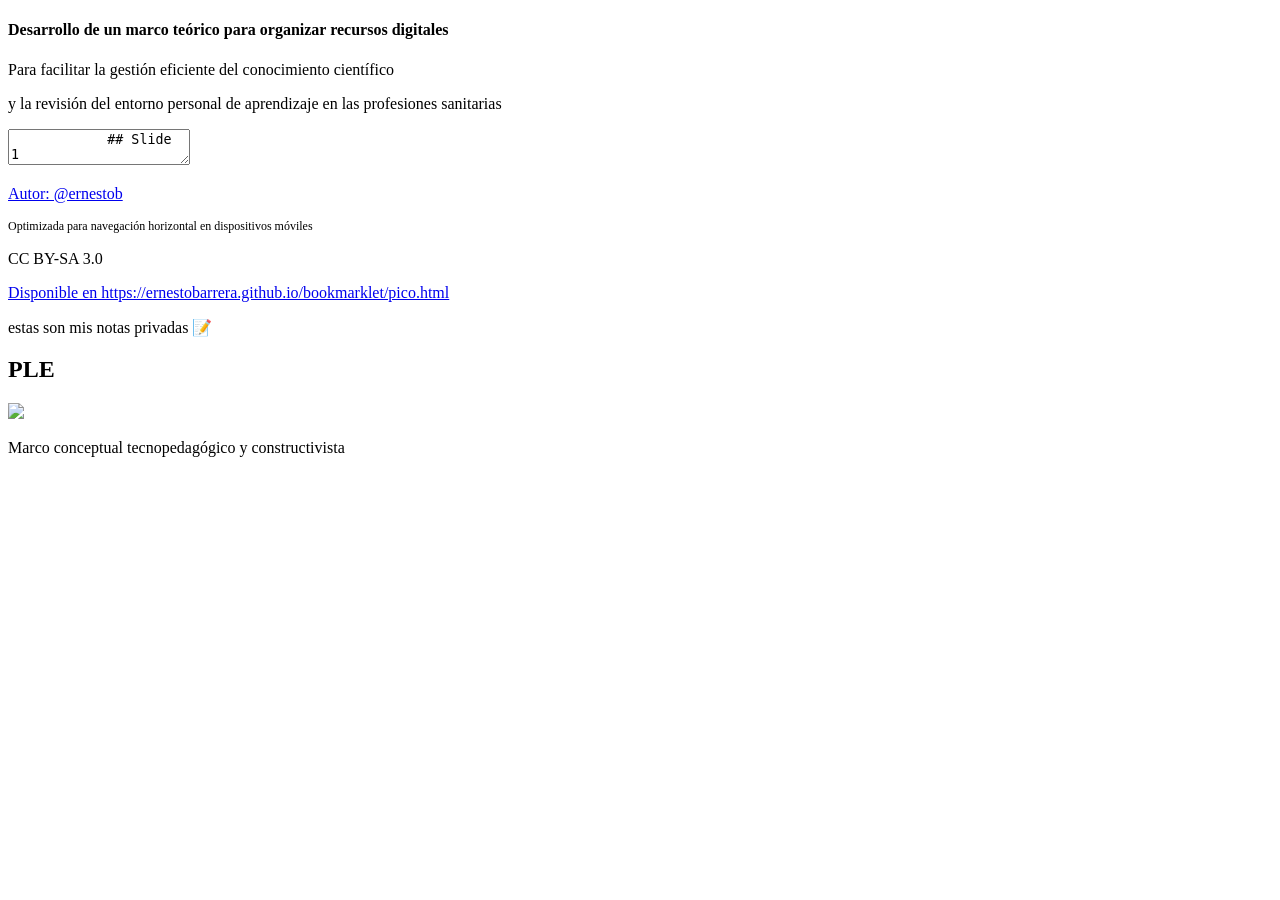
==== ple.html @ 4a859cf6 "archivos restantes" ====
<!-- falta revisar dataname para introducir barra horizontal. Ver archivo→ https://github.com/Martinomagnifico/reveal.js-tagteam/blob/main/demo.html para que se vea así https://martinomagnifico.github.io/reveal.js-tagteam/demo.html#/3  valorar confusión de estilos css -->
<!DOCTYPE html>
<html>
  <head>
    <meta charset="utf-8" />
    <meta
      name="viewport"
      content="width=device-width, initial-scale=1.0, maximum-scale=1.0, user-scalable=no"
    />
<!-- meta_propio_inicio -->
<meta name="description" content="Web con recursos para facilitar la búsqueda de información y gestión del conocimiento en Ciencias de la Salud">
<meta name="author" content="Ernesto Barrera">
<link rel="icon" href="./faviconwebgithub.webp">
<meta property="og:type" content="article">
<meta property="og:title" content="Herramientas para buscar información sanitaria | ​👨‍⚕️ EB">
<meta property="og:site_name" content="Recursos para la gestión de información  🔎🩺⚕">
<meta property="og:url" content="https://ernestobarrera.github.io/">
<!-- <meta property="og:image" content="https://ernestobarrera.github.io/assets/images/me.png" > -->
<meta property="article:published_time" content="2022-05-10">
<meta property="article:author" content="Ernesto Barrera">
<!-- fin -->
    <title> PLE | Digital </title>

    <link rel="stylesheet" href="reveal.js/dist/reset.css" />
    <link rel="stylesheet" href="reveal.js/dist/reveal.css" />
    <link rel="stylesheet" href="css/demo.css">
    <link rel="stylesheet" href="plugin/simplemenu/simplemenu.css">
    <link rel="stylesheet" href="reveal.js/dist/theme/blood.css" id="theme" />
    <link rel="stylesheet" href="../reveal-plugin/customcontrols/style.css">
    <link rel="stylesheet" href="../reveal-plugin/chalkboard/style.css">
    <link rel="stylesheet" href="../reveal-plugin/menu/menu.css">
    <link rel="stylesheet" href="https://maxcdn.bootstrapcdn.com/font-awesome/4.5.0/css/font-awesome.min.css">
    <script async defer src="https://buttons.github.io/buttons.js"></script>

    <!-- Theme used for syntax highlighted code -->
    <link
      rel="stylesheet"
      href="reveal.js/plugin/highlight/monokai.css"
      id="highlight-theme"
    />
     <!-- Custom Styles For Our Presentation -->
  <style>
 
    .left {
      text-align: left;
      
    }
    .pie {
      position:absolute !important;
      bottom:5;}
      .size0 {
      font-size: 20px;
    }
    .size1 {
      font-size: 16px;
    }
    .size2 {
      font-size: 14px;
    }
    .size3 {
      font-size: 12px;
    }
    .color{
      color:rgb(255, 191, 71);
    }
    .footer {
  position: absolute; 
  left: 35%;
  bottom: 1em;
}
.highlighted {
    background-color: rgba(252, 212, 212, 0.5);
}

  </style>
  <!--- Global site tag (gtag.js) - Google Analytics -->
<script async src="https://www.googletagmanager.com/gtag/js?id=G-YFKR6RB1ZC"></script>
<script>
  window.dataLayer = window.dataLayer || [];
  function gtag(){dataLayer.push(arguments);}
  gtag('js', new Date());

  gtag('config', 'G-YFKR6RB1ZC');
</script>
  </head>
  <body>
    <div class="reveal">
      
      <!-- <a class="github-corner bottom" href="https://github.com/ernestobarrera" target="blank" title="Estoy en GitHub">
      <svg xmlns="http://www.w3.org/2000/svg" viewBox="0 0 55 55">
          <path fill="red" d="M27.5 11.2a16.3 16.3 0 0 0-5.1 31.7c.8.2 1.1-.3 1.1-.7v-2.8c-4.5 1-5.5-2.2-5.5-2.2-.7-1.9-1.8-2.4-1.8-2.4-1.5-1 .1-1 .1-1 1.6.1 2.5 1.7 2.5 1.7 1.5 2.5 3.8 1.8 4.7 1.4.2-1 .6-1.8 1-2.2-3.5-.4-7.3-1.8-7.3-8 0-1.8.6-3.3 1.6-4.4-.1-.5-.7-2.1.2-4.4 0 0 1.4-.4 4.5 1.7a15.6 15.6 0 0 1 8.1 0c3.1-2 4.5-1.7 4.5-1.7.9 2.3.3 4 .2 4.4 1 1 1.6 2.6 1.6 4.3 0 6.3-3.8 7.7-7.4 8 .6.6 1.1 1.6 1.1 3v4.6c0 .4.3.9 1.1.7a16.3 16.3 0 0 0-5.2-31.7"></path>
      </svg></a> -->
    
   
   
      <!--esto parece sería del menú 
    <div class="menubar">
      <ul class="menu"></ul>
  </div> -->
      <div class="slides">

          <!-- presentación con landing y contexto -->
      <section>
        <section>
          <h4>Desarrollo de un marco teórico para organizar recursos digitales</h4>
          <p class="fade-in-then-out">Para facilitar la gestión eficiente del conocimiento científico </p>
          <!-- <p class="fragment fade-out">Fade out</p> -->
          <p class="fragment fade-up" color="highlight red">y la revisión del entorno personal de aprendizaje en las profesiones sanitarias</p>
                   <!-- <p class="fragment fade-in-then-out">Ernesto Barrera</p> -->
         <!--  <p class="fragment fade-up">Slide up while fading in</p> -->
        </section>         
        <section data-markdown>
          <textarea data-template>
            ## Slide 1
            A paragraph with some text and a [link](http://hakim.se).
            ---
            ## Slide 2
            ---
            ## Slide 3
          </textarea>
        </section>                       
        <section>       
          <p> <a href="https://twitter.com/ernestob">Autor: @ernestob  </a></p>
          <p class="size3"> Optimizada para navegación horizontal en dispositivos móviles</p>
          <p >CC BY-SA 3.0   </p>
          <p> <a href="https://ernestobarrera.github.io/bookmarklet/pico.html">Disponible en https://ernestobarrera.github.io/bookmarklet/pico.html  </a></p>
        </section>
      </section>
      <section>
       <section  data-background-image="https://ernestobarrera.github.io/assets/images/landing.png">

        <aside class="notes">
          estas son mis notas privadas 📝
        </aside>
       </section>
               <section  data-background-iframe="https://docs.google.com/spreadsheets/d/e/2PACX-1vQAiaXCj9Y7purHIZE8ggeRoq8nAtzU5wg21Vrn2tfA1EtaCInkP4lY-2eKAbYLt1pNTnxTx_AjmOPC/pubchart?oid=861503756&amp;format=interactive" width="100%" height="100%"  eamless frameborder="0" scrolling="no"  data-background-interactive> 
            <!-- <iframe width="1847" height="850" frameborder="0" scrolling="no" src="https://onedrive.live.com/embed?resid=42C1E8FB5F981E15%2115021&authkey=%21ALla4forTZvwkDo&em=2&AllowTyping=True&ActiveCell=' '!F2&Item=' '!A1:S34&wdHideGridlines=True&wdHideHeaders=True&wdInConfigurator=True&waccluster=PIE1"></iframe> -->
        </section>
      </section>
      <section>
        <h2>PLE</h2>
      <img class="r-stretch" src="https://ernestobarrera.github.io/assets/images/landing.png">
      <p>Marco conceptual tecnopedagógico y constructivista</p>
      </section>
      <!-- busqueda -->
     <!--  <iframe width="1307" height="845" seamless frameborder="0" scrolling="no" src="https://docs.google.com/spreadsheets/d/e/2PACX-1vQAiaXCj9Y7purHIZE8ggeRoq8nAtzU5wg21Vrn2tfA1EtaCInkP4lY-2eKAbYLt1pNTnxTx_AjmOPC/pubchart?oid=861503756&amp;format=interactive"></iframe> -->
        <!-- pirámide de buscadores -->

        <section data-background-size="800px" data-background-iframe="https://onedrive.live.com/embed?resid=42C1E8FB5F981E15%2115021&authkey=%21ALla4forTZvwkDo&em=2&AllowTyping=True&ActiveCell=' '!F2&Item=' '!A1:S34&wdHideGridlines=True&wdHideHeaders=True&wdInConfigurator=True&waccluster=PIE1" width="80%" height="80%"  data-background-interactive> 
          <!-- <iframe width="1847" height="850" frameborder="0" scrolling="no" src="https://onedrive.live.com/embed?resid=42C1E8FB5F981E15%2115021&authkey=%21ALla4forTZvwkDo&em=2&AllowTyping=True&ActiveCell=' '!F2&Item=' '!A1:S34&wdHideGridlines=True&wdHideHeaders=True&wdInConfigurator=True&waccluster=PIE1"></iframe> -->
           </section>
        <!-- bookmarklet buscadores -->
     
           <section data-background-opacity="1" data-background-iframe="https://ernestobarrera.github.io/bookmarklet/buscadores.html" data-background-interactive></section>
        
           <!-- Wikipedia -->
          <section data-background-size="800px" data-background-iframe="https://docs.google.com/spreadsheets/d/e/2PACX-1vSDEsc8i3Lso5LLA0ok8Yda8XLEk94TgSxGvw0BJBaeNDm0aD503c-yvbqmrq875ULAbWxeKokEUOYi/pubhtml?widget=true&amp;headers=false" frameborder="0" width="100%" height="100%" allowfullscreen="true" mozallowfullscreen="true" webkitallowfullscreen="true"> 
            <!-- <iframe width="1847" height="850" frameborder="0" scrolling="no" src="https://onedrive.live.com/embed?resid=42C1E8FB5F981E15%2115021&authkey=%21ALla4forTZvwkDo&em=2&AllowTyping=True&ActiveCell=' '!F2&Item=' '!A1:S34&wdHideGridlines=True&wdHideHeaders=True&wdInConfigurator=True&waccluster=PIE1"></iframe> -->
             </section>
      
    </div>
    <!-- cierre del div menú
       </div> -->

    <script src="reveal.js/dist/reveal.js"></script>
    <script src="reveal.js/plugin/notes/notes.js"></script>
    <script src="reveal.js/plugin/markdown/markdown.js"></script>
     <script src="reveal.js/plugin/highlight/highlight.js"></script>
    <script src="reveal.js/plugin/zoom/zoom.js"></script>
    <script src="reveal.js/plugin/search/search.js"></script>
    <script src="reveal.js/js/reveal.js"></script>
    <script src="../reveal-plugin/chalkboard/plugin.js"></script>
    <script src="../reveal-plugin/customcontrols/plugin.js"></script>
    <script src="../reveal-plugin/menu/plugin.js"></script>
    <script> 
    // More info about initialization & config:
      // - https://revealjs.com/initialization/
      // - https://revealjs.com/config/
       /* https://github.com/asciidoctor/asciidoctor-reveal.js/blob/master/templates/document.html.slim */
      Reveal.initialize({
        
        /* menu: {
   // Specifies which side of the presentation the menu will
    // be shown. Use 'left' or 'right'.
    side: 'left',

    // Specifies the width of the menu.
    // Can be one of the following:
    // 'normal', 'wide', 'third', 'half', 'full', or
    // any valid css length value
    width: 'normal',

    // Add slide numbers to the titles in the slide list.
    // Use 'true' or format string (same as reveal.js slide numbers)
    numbers: false,

    // Specifies which slide elements will be used for generating
    // the slide titles in the menu. The default selects the first
    // heading element found in the slide, but you can specify any
    // valid css selector and the text from the first matching
    // element will be used.
    // Note: that a section data-menu-title attribute or an element
    // with a menu-title class will take precedence over this option
    titleSelector: 'h1, h2, h3, h4, h5, h6',

    // If slides do not have a matching title, attempt to use the
    // start of the text content as the title instead
    useTextContentForMissingTitles: false,

    // Hide slides from the menu that do not have a title.
    // Set to 'true' to only list slides with titles.
    hideMissingTitles: false,

    // Adds markers to the slide titles to indicate the
    // progress through the presentation. Set to 'false'
    // to hide the markers.
    markers: true,

    // Specify custom panels to be included in the menu, by
    // providing an array of objects with 'title', 'icon'
    // properties, and either a 'src' or 'content' property.
    custom: false,

    // Specifies the themes that will be available in the themes
    // menu panel. Set to 'true' to show the themes menu panel
    // with the default themes list. Alternatively, provide an
    // array to specify the themes to make available in the
    // themes menu panel, for example...
    //
    // [
    //     { name: 'Black', theme: 'dist/theme/black.css' },
    //     { name: 'White', theme: 'dist/theme/white.css' },
    //     { name: 'League', theme: 'dist/theme/league.css' },
    //     {
    //       name: 'Dark',
    //       theme: 'lib/reveal.js/dist/theme/black.css',
    //       highlightTheme: 'lib/reveal.js/plugin/highlight/monokai.css'
    //     },
    //     {
    //       name: 'Code: Zenburn',
    //       highlightTheme: 'lib/reveal.js/plugin/highlight/zenburn.css'
    //     }
    // ]
    //
    // Note: specifying highlightTheme without a theme will
    // change the code highlight theme while leaving the
    // presentation theme unchanged.
    themes: false,

    // Specifies the path to the default theme files. If your
    // presentation uses a different path to the standard reveal
    // layout then you need to provide this option, but only
    // when 'themes' is set to 'true'. If you provide your own
    // list of themes or 'themes' is set to 'false' the
    // 'themesPath' option is ignored.
    themesPath: 'dist/theme/',

    // Specifies if the transitions menu panel will be shown.
    // Set to 'true' to show the transitions menu panel with
    // the default transitions list. Alternatively, provide an
    // array to specify the transitions to make available in
    // the transitions panel, for example...
    // ['None', 'Fade', 'Slide']
    transitions: false,

    // Adds a menu button to the slides to open the menu panel.
    // Set to 'false' to hide the button.
    openButton: true,

    // If 'true' allows the slide number in the presentation to
    // open the menu panel. The reveal.js slideNumber option must
    // be displayed for this to take effect
    openSlideNumber: false,

    // If true allows the user to open and navigate the menu using
    // the keyboard. Standard keyboard interaction with reveal
    // will be disabled while the menu is open.
    keyboard: true,

    // Normally the menu will close on user actions such as
    // selecting a menu item, or clicking the presentation area.
    // If 'true', the sticky option will leave the menu open
    // until it is explicitly closed, that is, using the close
    // button or pressing the ESC or m key (when the keyboard
    // interaction option is enabled).
    sticky: false,

    // If 'true' standard menu items will be automatically opened
    // when navigating using the keyboard. Note: this only takes
    // effect when both the 'keyboard' and 'sticky' options are enabled.
    autoOpen: true,

    // If 'true' the menu will not be created until it is explicitly
    // requested by calling RevealMenu.init(). Note this will delay
    // the creation of all menu panels, including custom panels, and
    // the menu button.
    delayInit: false,

    // If 'true' the menu will be shown when the menu is initialised.
    openOnInit: false,

    // By default the menu will load it's own font-awesome library
    // icons. If your presentation needs to load a different
    // font-awesome library the 'loadIcons' option can be set to false
    // and the menu will not attempt to load the font-awesome library.
    loadIcons: true}, */
        width: "99%",
        height: "99%",
        center:true,
     /* esto daría tiempo en notas orador pero hay algún error  
      defaultTiming: #{attr 'revealjs_defaulttiming', 600}, */
        // Specify the total time in seconds that is available to
        // present.  If this is set to a nonzero value, the pacing
        // timer will work out the time available for each slide,
        // instead of using the defaultTiming value
     
        backgroundTransition: 'concave',
        // Transition style for full page slide backgrounds: none/fade/slide/convex/concave/zoom
        
        // Global override for preloading lazy-loaded iframes
        // - null:   Iframes with data-src AND data-preload will be loaded when within
        //           the viewDistance, iframes with only data-src will be loaded when visible
        // - true:   All iframes with data-src will be loaded when within the viewDistance
        // - false:  All iframes with data-src will be loaded only when visible
        preloadIframes: true,
        hash: true,
       // Learn about plugins: https://revealjs.com/plugins/
        plugins: [ RevealMarkdown, RevealHighlight, RevealNotes,  RevealZoom, RevealSearch, RevealChalkboard],
        slideNumber: true
        
        	   
      });
    </script>
  </body>
</html>
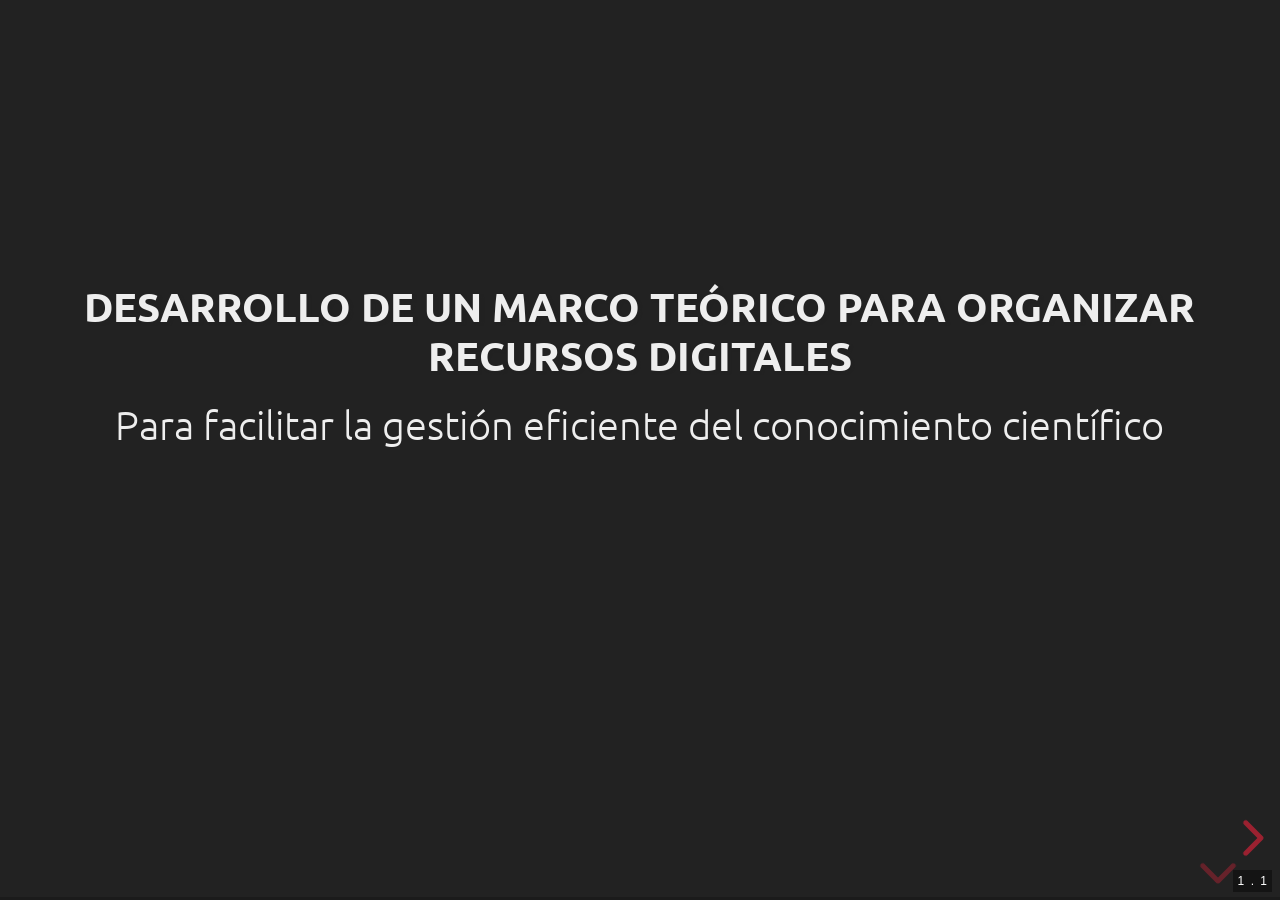
==== commit 7cb90bf6: "corrección errores" ====
--- a/ple.html
+++ b/ple.html
@@ -21,14 +21,14 @@
 <!-- fin -->
     <title> PLE | Digital </title>
 
-    <link rel="stylesheet" href="reveal.js/dist/reset.css" />
-    <link rel="stylesheet" href="reveal.js/dist/reveal.css" />
+    <link rel="stylesheet" href="dist/reset.css" />
+    <link rel="stylesheet" href="dist/reveal.css" />
     <link rel="stylesheet" href="css/demo.css">
     <link rel="stylesheet" href="plugin/simplemenu/simplemenu.css">
-    <link rel="stylesheet" href="reveal.js/dist/theme/blood.css" id="theme" />
-    <link rel="stylesheet" href="../reveal-plugin/customcontrols/style.css">
-    <link rel="stylesheet" href="../reveal-plugin/chalkboard/style.css">
-    <link rel="stylesheet" href="../reveal-plugin/menu/menu.css">
+    <link rel="stylesheet" href="dist/theme/blood.css" id="theme" />
+    <link rel="stylesheet" href="plugin/customcontrols/style.css">
+    <link rel="stylesheet" href="plugin/chalkboard/style.css">
+    <link rel="stylesheet" href="plugin/menu/menu.css">
     <link rel="stylesheet" href="https://maxcdn.bootstrapcdn.com/font-awesome/4.5.0/css/font-awesome.min.css">
     <script async defer src="https://buttons.github.io/buttons.js"></script>
 
@@ -162,16 +162,16 @@
     <!-- cierre del div menú
        </div> -->
 
-    <script src="reveal.js/dist/reveal.js"></script>
-    <script src="reveal.js/plugin/notes/notes.js"></script>
-    <script src="reveal.js/plugin/markdown/markdown.js"></script>
-     <script src="reveal.js/plugin/highlight/highlight.js"></script>
-    <script src="reveal.js/plugin/zoom/zoom.js"></script>
-    <script src="reveal.js/plugin/search/search.js"></script>
-    <script src="reveal.js/js/reveal.js"></script>
-    <script src="../reveal-plugin/chalkboard/plugin.js"></script>
-    <script src="../reveal-plugin/customcontrols/plugin.js"></script>
-    <script src="../reveal-plugin/menu/plugin.js"></script>
+    <script src="dist/reveal.js"></script>
+    <script src="plugin/notes/notes.js"></script>
+    <script src="plugin/markdown/markdown.js"></script>
+     <script src="plugin/highlight/highlight.js"></script>
+    <script src="plugin/zoom/zoom.js"></script>
+    <script src="plugin/search/search.js"></script>
+    <script src="js/reveal.js"></script>
+    <script src="plugin/chalkboard/plugin.js"></script>
+    <script src="plugin/customcontrols/plugin.js"></script>
+    <script src="plugin/menu/plugin.js"></script>
     <script> 
     // More info about initialization & config:
       // - https://revealjs.com/initialization/
--- a/dist/reveal.css
+++ b/dist/reveal.css
@@ -0,0 +1,8 @@
+/*!
+* reveal.js 4.3.1
+* https://revealjs.com
+* MIT licensed
+*
+* Copyright (C) 2011-2022 Hakim El Hattab, https://hakim.se
+*/
+.reveal .r-stretch,.reveal .stretch{max-width:none;max-height:none}.reveal pre.r-stretch code,.reveal pre.stretch code{height:100%;max-height:100%;box-sizing:border-box}.reveal .r-fit-text{display:inline-block;white-space:nowrap}.reveal .r-stack{display:grid}.reveal .r-stack>*{grid-area:1/1;margin:auto}.reveal .r-hstack,.reveal .r-vstack{display:flex}.reveal .r-hstack img,.reveal .r-hstack video,.reveal .r-vstack img,.reveal .r-vstack video{min-width:0;min-height:0;-o-object-fit:contain;object-fit:contain}.reveal .r-vstack{flex-direction:column;align-items:center;justify-content:center}.reveal .r-hstack{flex-direction:row;align-items:center;justify-content:center}.reveal .items-stretch{align-items:stretch}.reveal .items-start{align-items:flex-start}.reveal .items-center{align-items:center}.reveal .items-end{align-items:flex-end}.reveal .justify-between{justify-content:space-between}.reveal .justify-around{justify-content:space-around}.reveal .justify-start{justify-content:flex-start}.reveal .justify-center{justify-content:center}.reveal .justify-end{justify-content:flex-end}html.reveal-full-page{width:100%;height:100%;height:100vh;height:calc(var(--vh,1vh) * 100);overflow:hidden}.reveal-viewport{height:100%;overflow:hidden;position:relative;line-height:1;margin:0;background-color:#fff;color:#000}.reveal-viewport:-webkit-full-screen{top:0!important;left:0!important;width:100%!important;height:100%!important;transform:none!important}.reveal-viewport:-ms-fullscreen{top:0!important;left:0!important;width:100%!important;height:100%!important;transform:none!important}.reveal-viewport:fullscreen{top:0!important;left:0!important;width:100%!important;height:100%!important;transform:none!important}.reveal .slides section .fragment{opacity:0;visibility:hidden;transition:all .2s ease;will-change:opacity}.reveal .slides section .fragment.visible{opacity:1;visibility:inherit}.reveal .slides section .fragment.disabled{transition:none}.reveal .slides section .fragment.grow{opacity:1;visibility:inherit}.reveal .slides section .fragment.grow.visible{transform:scale(1.3)}.reveal .slides section .fragment.shrink{opacity:1;visibility:inherit}.reveal .slides section .fragment.shrink.visible{transform:scale(.7)}.reveal .slides section .fragment.zoom-in{transform:scale(.1)}.reveal .slides section .fragment.zoom-in.visible{transform:none}.reveal .slides section .fragment.fade-out{opacity:1;visibility:inherit}.reveal .slides section .fragment.fade-out.visible{opacity:0;visibility:hidden}.reveal .slides section .fragment.semi-fade-out{opacity:1;visibility:inherit}.reveal .slides section .fragment.semi-fade-out.visible{opacity:.5;visibility:inherit}.reveal .slides section .fragment.strike{opacity:1;visibility:inherit}.reveal .slides section .fragment.strike.visible{text-decoration:line-through}.reveal .slides section .fragment.fade-up{transform:translate(0,40px)}.reveal .slides section .fragment.fade-up.visible{transform:translate(0,0)}.reveal .slides section .fragment.fade-down{transform:translate(0,-40px)}.reveal .slides section .fragment.fade-down.visible{transform:translate(0,0)}.reveal .slides section .fragment.fade-right{transform:translate(-40px,0)}.reveal .slides section .fragment.fade-right.visible{transform:translate(0,0)}.reveal .slides section .fragment.fade-left{transform:translate(40px,0)}.reveal .slides section .fragment.fade-left.visible{transform:translate(0,0)}.reveal .slides section .fragment.current-visible,.reveal .slides section .fragment.fade-in-then-out{opacity:0;visibility:hidden}.reveal .slides section .fragment.current-visible.current-fragment,.reveal .slides section .fragment.fade-in-then-out.current-fragment{opacity:1;visibility:inherit}.reveal .slides section .fragment.fade-in-then-semi-out{opacity:0;visibility:hidden}.reveal .slides section .fragment.fade-in-then-semi-out.visible{opacity:.5;visibility:inherit}.reveal .slides section .fragment.fade-in-then-semi-out.current-fragment{opacity:1;visibility:inherit}.reveal .slides section .fragment.highlight-blue,.reveal .slides section .fragment.highlight-current-blue,.reveal .slides section .fragment.highlight-current-green,.reveal .slides section .fragment.highlight-current-red,.reveal .slides section .fragment.highlight-green,.reveal .slides section .fragment.highlight-red{opacity:1;visibility:inherit}.reveal .slides section .fragment.highlight-red.visible{color:#ff2c2d}.reveal .slides section .fragment.highlight-green.visible{color:#17ff2e}.reveal .slides section .fragment.highlight-blue.visible{color:#1b91ff}.reveal .slides section .fragment.highlight-current-red.current-fragment{color:#ff2c2d}.reveal .slides section .fragment.highlight-current-green.current-fragment{color:#17ff2e}.reveal .slides section .fragment.highlight-current-blue.current-fragment{color:#1b91ff}.reveal:after{content:"";font-style:italic}.reveal iframe{z-index:1}.reveal a{position:relative}@keyframes bounce-right{0%,10%,25%,40%,50%{transform:translateX(0)}20%{transform:translateX(10px)}30%{transform:translateX(-5px)}}@keyframes bounce-left{0%,10%,25%,40%,50%{transform:translateX(0)}20%{transform:translateX(-10px)}30%{transform:translateX(5px)}}@keyframes bounce-down{0%,10%,25%,40%,50%{transform:translateY(0)}20%{transform:translateY(10px)}30%{transform:translateY(-5px)}}.reveal .controls{display:none;position:absolute;top:auto;bottom:12px;right:12px;left:auto;z-index:11;color:#000;pointer-events:none;font-size:10px}.reveal .controls button{position:absolute;padding:0;background-color:transparent;border:0;outline:0;cursor:pointer;color:currentColor;transform:scale(.9999);transition:color .2s ease,opacity .2s ease,transform .2s ease;z-index:2;pointer-events:auto;font-size:inherit;visibility:hidden;opacity:0;-webkit-appearance:none;-webkit-tap-highlight-color:transparent}.reveal .controls .controls-arrow:after,.reveal .controls .controls-arrow:before{content:"";position:absolute;top:0;left:0;width:2.6em;height:.5em;border-radius:.25em;background-color:currentColor;transition:all .15s ease,background-color .8s ease;transform-origin:.2em 50%;will-change:transform}.reveal .controls .controls-arrow{position:relative;width:3.6em;height:3.6em}.reveal .controls .controls-arrow:before{transform:translateX(.5em) translateY(1.55em) rotate(45deg)}.reveal .controls .controls-arrow:after{transform:translateX(.5em) translateY(1.55em) rotate(-45deg)}.reveal .controls .controls-arrow:hover:before{transform:translateX(.5em) translateY(1.55em) rotate(40deg)}.reveal .controls .controls-arrow:hover:after{transform:translateX(.5em) translateY(1.55em) rotate(-40deg)}.reveal .controls .controls-arrow:active:before{transform:translateX(.5em) translateY(1.55em) rotate(36deg)}.reveal .controls .controls-arrow:active:after{transform:translateX(.5em) translateY(1.55em) rotate(-36deg)}.reveal .controls .navigate-left{right:6.4em;bottom:3.2em;transform:translateX(-10px)}.reveal .controls .navigate-left.highlight{animation:bounce-left 2s 50 both ease-out}.reveal .controls .navigate-right{right:0;bottom:3.2em;transform:translateX(10px)}.reveal .controls .navigate-right .controls-arrow{transform:rotate(180deg)}.reveal .controls .navigate-right.highlight{animation:bounce-right 2s 50 both ease-out}.reveal .controls .navigate-up{right:3.2em;bottom:6.4em;transform:translateY(-10px)}.reveal .controls .navigate-up .controls-arrow{transform:rotate(90deg)}.reveal .controls .navigate-down{right:3.2em;bottom:-1.4em;padding-bottom:1.4em;transform:translateY(10px)}.reveal .controls .navigate-down .controls-arrow{transform:rotate(-90deg)}.reveal .controls .navigate-down.highlight{animation:bounce-down 2s 50 both ease-out}.reveal .controls[data-controls-back-arrows=faded] .navigate-up.enabled{opacity:.3}.reveal .controls[data-controls-back-arrows=faded] .navigate-up.enabled:hover{opacity:1}.reveal .controls[data-controls-back-arrows=hidden] .navigate-up.enabled{opacity:0;visibility:hidden}.reveal .controls .enabled{visibility:visible;opacity:.9;cursor:pointer;transform:none}.reveal .controls .enabled.fragmented{opacity:.5}.reveal .controls .enabled.fragmented:hover,.reveal .controls .enabled:hover{opacity:1}.reveal:not(.rtl) .controls[data-controls-back-arrows=faded] .navigate-left.enabled{opacity:.3}.reveal:not(.rtl) .controls[data-controls-back-arrows=faded] .navigate-left.enabled:hover{opacity:1}.reveal:not(.rtl) .controls[data-controls-back-arrows=hidden] .navigate-left.enabled{opacity:0;visibility:hidden}.reveal.rtl .controls[data-controls-back-arrows=faded] .navigate-right.enabled{opacity:.3}.reveal.rtl .controls[data-controls-back-arrows=faded] .navigate-right.enabled:hover{opacity:1}.reveal.rtl .controls[data-controls-back-arrows=hidden] .navigate-right.enabled{opacity:0;visibility:hidden}.reveal[data-navigation-mode=linear].has-horizontal-slides .navigate-down,.reveal[data-navigation-mode=linear].has-horizontal-slides .navigate-up{display:none}.reveal:not(.has-vertical-slides) .controls .navigate-left,.reveal[data-navigation-mode=linear].has-horizontal-slides .navigate-left{bottom:1.4em;right:5.5em}.reveal:not(.has-vertical-slides) .controls .navigate-right,.reveal[data-navigation-mode=linear].has-horizontal-slides .navigate-right{bottom:1.4em;right:.5em}.reveal:not(.has-horizontal-slides) .controls .navigate-up{right:1.4em;bottom:5em}.reveal:not(.has-horizontal-slides) .controls .navigate-down{right:1.4em;bottom:.5em}.reveal.has-dark-background .controls{color:#fff}.reveal.has-light-background .controls{color:#000}.reveal.no-hover .controls .controls-arrow:active:before,.reveal.no-hover .controls .controls-arrow:hover:before{transform:translateX(.5em) translateY(1.55em) rotate(45deg)}.reveal.no-hover .controls .controls-arrow:active:after,.reveal.no-hover .controls .controls-arrow:hover:after{transform:translateX(.5em) translateY(1.55em) rotate(-45deg)}@media screen and (min-width:500px){.reveal .controls[data-controls-layout=edges]{top:0;right:0;bottom:0;left:0}.reveal .controls[data-controls-layout=edges] .navigate-down,.reveal .controls[data-controls-layout=edges] .navigate-left,.reveal .controls[data-controls-layout=edges] .navigate-right,.reveal .controls[data-controls-layout=edges] .navigate-up{bottom:auto;right:auto}.reveal .controls[data-controls-layout=edges] .navigate-left{top:50%;left:.8em;margin-top:-1.8em}.reveal .controls[data-controls-layout=edges] .navigate-right{top:50%;right:.8em;margin-top:-1.8em}.reveal .controls[data-controls-layout=edges] .navigate-up{top:.8em;left:50%;margin-left:-1.8em}.reveal .controls[data-controls-layout=edges] .navigate-down{bottom:-.3em;left:50%;margin-left:-1.8em}}.reveal .progress{position:absolute;display:none;height:3px;width:100%;bottom:0;left:0;z-index:10;background-color:rgba(0,0,0,.2);color:#fff}.reveal .progress:after{content:"";display:block;position:absolute;height:10px;width:100%;top:-10px}.reveal .progress span{display:block;height:100%;width:100%;background-color:currentColor;transition:transform .8s cubic-bezier(.26,.86,.44,.985);transform-origin:0 0;transform:scaleX(0)}.reveal .slide-number{position:absolute;display:block;right:8px;bottom:8px;z-index:31;font-family:Helvetica,sans-serif;font-size:12px;line-height:1;color:#fff;background-color:rgba(0,0,0,.4);padding:5px}.reveal .slide-number a{color:currentColor}.reveal .slide-number-delimiter{margin:0 3px}.reveal{position:relative;width:100%;height:100%;overflow:hidden;touch-action:pinch-zoom}.reveal.embedded{touch-action:pan-y}.reveal .slides{position:absolute;width:100%;height:100%;top:0;right:0;bottom:0;left:0;margin:auto;pointer-events:none;overflow:visible;z-index:1;text-align:center;perspective:600px;perspective-origin:50% 40%}.reveal .slides>section{perspective:600px}.reveal .slides>section,.reveal .slides>section>section{display:none;position:absolute;width:100%;pointer-events:auto;z-index:10;transform-style:flat;transition:transform-origin .8s cubic-bezier(.26,.86,.44,.985),transform .8s cubic-bezier(.26,.86,.44,.985),visibility .8s cubic-bezier(.26,.86,.44,.985),opacity .8s cubic-bezier(.26,.86,.44,.985)}.reveal[data-transition-speed=fast] .slides section{transition-duration:.4s}.reveal[data-transition-speed=slow] .slides section{transition-duration:1.2s}.reveal .slides section[data-transition-speed=fast]{transition-duration:.4s}.reveal .slides section[data-transition-speed=slow]{transition-duration:1.2s}.reveal .slides>section.stack{padding-top:0;padding-bottom:0;pointer-events:none;height:100%}.reveal .slides>section.present,.reveal .slides>section>section.present{display:block;z-index:11;opacity:1}.reveal .slides>section:empty,.reveal .slides>section>section:empty,.reveal .slides>section>section[data-background-interactive],.reveal .slides>section[data-background-interactive]{pointer-events:none}.reveal.center,.reveal.center .slides,.reveal.center .slides section{min-height:0!important}.reveal .slides>section:not(.present),.reveal .slides>section>section:not(.present){pointer-events:none}.reveal.overview .slides>section,.reveal.overview .slides>section>section{pointer-events:auto}.reveal .slides>section.future,.reveal .slides>section.past,.reveal .slides>section>section.future,.reveal .slides>section>section.past{opacity:0}.reveal .slides>section[data-transition=slide].past,.reveal .slides>section[data-transition~=slide-out].past,.reveal.slide .slides>section:not([data-transition]).past{transform:translate(-150%,0)}.reveal .slides>section[data-transition=slide].future,.reveal .slides>section[data-transition~=slide-in].future,.reveal.slide .slides>section:not([data-transition]).future{transform:translate(150%,0)}.reveal .slides>section>section[data-transition=slide].past,.reveal .slides>section>section[data-transition~=slide-out].past,.reveal.slide .slides>section>section:not([data-transition]).past{transform:translate(0,-150%)}.reveal .slides>section>section[data-transition=slide].future,.reveal .slides>section>section[data-transition~=slide-in].future,.reveal.slide .slides>section>section:not([data-transition]).future{transform:translate(0,150%)}.reveal .slides>section[data-transition=linear].past,.reveal .slides>section[data-transition~=linear-out].past,.reveal.linear .slides>section:not([data-transition]).past{transform:translate(-150%,0)}.reveal .slides>section[data-transition=linear].future,.reveal .slides>section[data-transition~=linear-in].future,.reveal.linear .slides>section:not([data-transition]).future{transform:translate(150%,0)}.reveal .slides>section>section[data-transition=linear].past,.reveal .slides>section>section[data-transition~=linear-out].past,.reveal.linear .slides>section>section:not([data-transition]).past{transform:translate(0,-150%)}.reveal .slides>section>section[data-transition=linear].future,.reveal .slides>section>section[data-transition~=linear-in].future,.reveal.linear .slides>section>section:not([data-transition]).future{transform:translate(0,150%)}.reveal .slides section[data-transition=default].stack,.reveal.default .slides section.stack{transform-style:preserve-3d}.reveal .slides>section[data-transition=default].past,.reveal .slides>section[data-transition~=default-out].past,.reveal.default .slides>section:not([data-transition]).past{transform:translate3d(-100%,0,0) rotateY(-90deg) translate3d(-100%,0,0)}.reveal .slides>section[data-transition=default].future,.reveal .slides>section[data-transition~=default-in].future,.reveal.default .slides>section:not([data-transition]).future{transform:translate3d(100%,0,0) rotateY(90deg) translate3d(100%,0,0)}.reveal .slides>section>section[data-transition=default].past,.reveal .slides>section>section[data-transition~=default-out].past,.reveal.default .slides>section>section:not([data-transition]).past{transform:translate3d(0,-300px,0) rotateX(70deg) translate3d(0,-300px,0)}.reveal .slides>section>section[data-transition=default].future,.reveal .slides>section>section[data-transition~=default-in].future,.reveal.default .slides>section>section:not([data-transition]).future{transform:translate3d(0,300px,0) rotateX(-70deg) translate3d(0,300px,0)}.reveal .slides section[data-transition=convex].stack,.reveal.convex .slides section.stack{transform-style:preserve-3d}.reveal .slides>section[data-transition=convex].past,.reveal .slides>section[data-transition~=convex-out].past,.reveal.convex .slides>section:not([data-transition]).past{transform:translate3d(-100%,0,0) rotateY(-90deg) translate3d(-100%,0,0)}.reveal .slides>section[data-transition=convex].future,.reveal .slides>section[data-transition~=convex-in].future,.reveal.convex .slides>section:not([data-transition]).future{transform:translate3d(100%,0,0) rotateY(90deg) translate3d(100%,0,0)}.reveal .slides>section>section[data-transition=convex].past,.reveal .slides>section>section[data-transition~=convex-out].past,.reveal.convex .slides>section>section:not([data-transition]).past{transform:translate3d(0,-300px,0) rotateX(70deg) translate3d(0,-300px,0)}.reveal .slides>section>section[data-transition=convex].future,.reveal .slides>section>section[data-transition~=convex-in].future,.reveal.convex .slides>section>section:not([data-transition]).future{transform:translate3d(0,300px,0) rotateX(-70deg) translate3d(0,300px,0)}.reveal .slides section[data-transition=concave].stack,.reveal.concave .slides section.stack{transform-style:preserve-3d}.reveal .slides>section[data-transition=concave].past,.reveal .slides>section[data-transition~=concave-out].past,.reveal.concave .slides>section:not([data-transition]).past{transform:translate3d(-100%,0,0) rotateY(90deg) translate3d(-100%,0,0)}.reveal .slides>section[data-transition=concave].future,.reveal .slides>section[data-transition~=concave-in].future,.reveal.concave .slides>section:not([data-transition]).future{transform:translate3d(100%,0,0) rotateY(-90deg) translate3d(100%,0,0)}.reveal .slides>section>section[data-transition=concave].past,.reveal .slides>section>section[data-transition~=concave-out].past,.reveal.concave .slides>section>section:not([data-transition]).past{transform:translate3d(0,-80%,0) rotateX(-70deg) translate3d(0,-80%,0)}.reveal .slides>section>section[data-transition=concave].future,.reveal .slides>section>section[data-transition~=concave-in].future,.reveal.concave .slides>section>section:not([data-transition]).future{transform:translate3d(0,80%,0) rotateX(70deg) translate3d(0,80%,0)}.reveal .slides section[data-transition=zoom],.reveal.zoom .slides section:not([data-transition]){transition-timing-function:ease}.reveal .slides>section[data-transition=zoom].past,.reveal .slides>section[data-transition~=zoom-out].past,.reveal.zoom .slides>section:not([data-transition]).past{visibility:hidden;transform:scale(16)}.reveal .slides>section[data-transition=zoom].future,.reveal .slides>section[data-transition~=zoom-in].future,.reveal.zoom .slides>section:not([data-transition]).future{visibility:hidden;transform:scale(.2)}.reveal .slides>section>section[data-transition=zoom].past,.reveal .slides>section>section[data-transition~=zoom-out].past,.reveal.zoom .slides>section>section:not([data-transition]).past{transform:scale(16)}.reveal .slides>section>section[data-transition=zoom].future,.reveal .slides>section>section[data-transition~=zoom-in].future,.reveal.zoom .slides>section>section:not([data-transition]).future{transform:scale(.2)}.reveal.cube .slides{perspective:1300px}.reveal.cube .slides section{padding:30px;min-height:700px;-webkit-backface-visibility:hidden;backface-visibility:hidden;box-sizing:border-box;transform-style:preserve-3d}.reveal.center.cube .slides section{min-height:0}.reveal.cube .slides section:not(.stack):before{content:"";position:absolute;display:block;width:100%;height:100%;left:0;top:0;background:rgba(0,0,0,.1);border-radius:4px;transform:translateZ(-20px)}.reveal.cube .slides section:not(.stack):after{content:"";position:absolute;display:block;width:90%;height:30px;left:5%;bottom:0;background:0 0;z-index:1;border-radius:4px;box-shadow:0 95px 25px rgba(0,0,0,.2);transform:translateZ(-90px) rotateX(65deg)}.reveal.cube .slides>section.stack{padding:0;background:0 0}.reveal.cube .slides>section.past{transform-origin:100% 0;transform:translate3d(-100%,0,0) rotateY(-90deg)}.reveal.cube .slides>section.future{transform-origin:0 0;transform:translate3d(100%,0,0) rotateY(90deg)}.reveal.cube .slides>section>section.past{transform-origin:0 100%;transform:translate3d(0,-100%,0) rotateX(90deg)}.reveal.cube .slides>section>section.future{transform-origin:0 0;transform:translate3d(0,100%,0) rotateX(-90deg)}.reveal.page .slides{perspective-origin:0 50%;perspective:3000px}.reveal.page .slides section{padding:30px;min-height:700px;box-sizing:border-box;transform-style:preserve-3d}.reveal.page .slides section.past{z-index:12}.reveal.page .slides section:not(.stack):before{content:"";position:absolute;display:block;width:100%;height:100%;left:0;top:0;background:rgba(0,0,0,.1);transform:translateZ(-20px)}.reveal.page .slides section:not(.stack):after{content:"";position:absolute;display:block;width:90%;height:30px;left:5%;bottom:0;background:0 0;z-index:1;border-radius:4px;box-shadow:0 95px 25px rgba(0,0,0,.2);-webkit-transform:translateZ(-90px) rotateX(65deg)}.reveal.page .slides>section.stack{padding:0;background:0 0}.reveal.page .slides>section.past{transform-origin:0 0;transform:translate3d(-40%,0,0) rotateY(-80deg)}.reveal.page .slides>section.future{transform-origin:100% 0;transform:translate3d(0,0,0)}.reveal.page .slides>section>section.past{transform-origin:0 0;transform:translate3d(0,-40%,0) rotateX(80deg)}.reveal.page .slides>section>section.future{transform-origin:0 100%;transform:translate3d(0,0,0)}.reveal .slides section[data-transition=fade],.reveal.fade .slides section:not([data-transition]),.reveal.fade .slides>section>section:not([data-transition]){transform:none;transition:opacity .5s}.reveal.fade.overview .slides section,.reveal.fade.overview .slides>section>section{transition:none}.reveal .slides section[data-transition=none],.reveal.none .slides section:not([data-transition]){transform:none;transition:none}.reveal .pause-overlay{position:absolute;top:0;left:0;width:100%;height:100%;background:#000;visibility:hidden;opacity:0;z-index:100;transition:all 1s ease}.reveal .pause-overlay .resume-button{position:absolute;bottom:20px;right:20px;color:#ccc;border-radius:2px;padding:6px 14px;border:2px solid #ccc;font-size:16px;background:0 0;cursor:pointer}.reveal .pause-overlay .resume-button:hover{color:#fff;border-color:#fff}.reveal.paused .pause-overlay{visibility:visible;opacity:1}.reveal .no-transition,.reveal .no-transition *,.reveal .slides.disable-slide-transitions section{transition:none!important}.reveal .slides.disable-slide-transitions section{transform:none!important}.reveal .backgrounds{position:absolute;width:100%;height:100%;top:0;left:0;perspective:600px}.reveal .slide-background{display:none;position:absolute;width:100%;height:100%;opacity:0;visibility:hidden;overflow:hidden;background-color:rgba(0,0,0,0);transition:all .8s cubic-bezier(.26,.86,.44,.985)}.reveal .slide-background-content{position:absolute;width:100%;height:100%;background-position:50% 50%;background-repeat:no-repeat;background-size:cover}.reveal .slide-background.stack{display:block}.reveal .slide-background.present{opacity:1;visibility:visible;z-index:2}.print-pdf .reveal .slide-background{opacity:1!important;visibility:visible!important}.reveal .slide-background video{position:absolute;width:100%;height:100%;max-width:none;max-height:none;top:0;left:0;-o-object-fit:cover;object-fit:cover}.reveal .slide-background[data-background-size=contain] video{-o-object-fit:contain;object-fit:contain}.reveal>.backgrounds .slide-background[data-background-transition=none],.reveal[data-background-transition=none]>.backgrounds .slide-background:not([data-background-transition]){transition:none}.reveal>.backgrounds .slide-background[data-background-transition=slide],.reveal[data-background-transition=slide]>.backgrounds .slide-background:not([data-background-transition]){opacity:1}.reveal>.backgrounds .slide-background.past[data-background-transition=slide],.reveal[data-background-transition=slide]>.backgrounds .slide-background.past:not([data-background-transition]){transform:translate(-100%,0)}.reveal>.backgrounds .slide-background.future[data-background-transition=slide],.reveal[data-background-transition=slide]>.backgrounds .slide-background.future:not([data-background-transition]){transform:translate(100%,0)}.reveal>.backgrounds .slide-background>.slide-background.past[data-background-transition=slide],.reveal[data-background-transition=slide]>.backgrounds .slide-background>.slide-background.past:not([data-background-transition]){transform:translate(0,-100%)}.reveal>.backgrounds .slide-background>.slide-background.future[data-background-transition=slide],.reveal[data-background-transition=slide]>.backgrounds .slide-background>.slide-background.future:not([data-background-transition]){transform:translate(0,100%)}.reveal>.backgrounds .slide-background.past[data-background-transition=convex],.reveal[data-background-transition=convex]>.backgrounds .slide-background.past:not([data-background-transition]){opacity:0;transform:translate3d(-100%,0,0) rotateY(-90deg) translate3d(-100%,0,0)}.reveal>.backgrounds .slide-background.future[data-background-transition=convex],.reveal[data-background-transition=convex]>.backgrounds .slide-background.future:not([data-background-transition]){opacity:0;transform:translate3d(100%,0,0) rotateY(90deg) translate3d(100%,0,0)}.reveal>.backgrounds .slide-background>.slide-background.past[data-background-transition=convex],.reveal[data-background-transition=convex]>.backgrounds .slide-background>.slide-background.past:not([data-background-transition]){opacity:0;transform:translate3d(0,-100%,0) rotateX(90deg) translate3d(0,-100%,0)}.reveal>.backgrounds .slide-background>.slide-background.future[data-background-transition=convex],.reveal[data-background-transition=convex]>.backgrounds .slide-background>.slide-background.future:not([data-background-transition]){opacity:0;transform:translate3d(0,100%,0) rotateX(-90deg) translate3d(0,100%,0)}.reveal>.backgrounds .slide-background.past[data-background-transition=concave],.reveal[data-background-transition=concave]>.backgrounds .slide-background.past:not([data-background-transition]){opacity:0;transform:translate3d(-100%,0,0) rotateY(90deg) translate3d(-100%,0,0)}.reveal>.backgrounds .slide-background.future[data-background-transition=concave],.reveal[data-background-transition=concave]>.backgrounds .slide-background.future:not([data-background-transition]){opacity:0;transform:translate3d(100%,0,0) rotateY(-90deg) translate3d(100%,0,0)}.reveal>.backgrounds .slide-background>.slide-background.past[data-background-transition=concave],.reveal[data-background-transition=concave]>.backgrounds .slide-background>.slide-background.past:not([data-background-transition]){opacity:0;transform:translate3d(0,-100%,0) rotateX(-90deg) translate3d(0,-100%,0)}.reveal>.backgrounds .slide-background>.slide-background.future[data-background-transition=concave],.reveal[data-background-transition=concave]>.backgrounds .slide-background>.slide-background.future:not([data-background-transition]){opacity:0;transform:translate3d(0,100%,0) rotateX(90deg) translate3d(0,100%,0)}.reveal>.backgrounds .slide-background[data-background-transition=zoom],.reveal[data-background-transition=zoom]>.backgrounds .slide-background:not([data-background-transition]){transition-timing-function:ease}.reveal>.backgrounds .slide-background.past[data-background-transition=zoom],.reveal[data-background-transition=zoom]>.backgrounds .slide-background.past:not([data-background-transition]){opacity:0;visibility:hidden;transform:scale(16)}.reveal>.backgrounds .slide-background.future[data-background-transition=zoom],.reveal[data-background-transition=zoom]>.backgrounds .slide-background.future:not([data-background-transition]){opacity:0;visibility:hidden;transform:scale(.2)}.reveal>.backgrounds .slide-background>.slide-background.past[data-background-transition=zoom],.reveal[data-background-transition=zoom]>.backgrounds .slide-background>.slide-background.past:not([data-background-transition]){opacity:0;visibility:hidden;transform:scale(16)}.reveal>.backgrounds .slide-background>.slide-background.future[data-background-transition=zoom],.reveal[data-background-transition=zoom]>.backgrounds .slide-background>.slide-background.future:not([data-background-transition]){opacity:0;visibility:hidden;transform:scale(.2)}.reveal[data-transition-speed=fast]>.backgrounds .slide-background{transition-duration:.4s}.reveal[data-transition-speed=slow]>.backgrounds .slide-background{transition-duration:1.2s}.reveal [data-auto-animate-target^=unmatched]{will-change:opacity}.reveal section[data-auto-animate]:not(.stack):not([data-auto-animate=running]) [data-auto-animate-target^=unmatched]{opacity:0}.reveal.overview{perspective-origin:50% 50%;perspective:700px}.reveal.overview .slides{-moz-transform-style:preserve-3d}.reveal.overview .slides section{height:100%;top:0!important;opacity:1!important;overflow:hidden;visibility:visible!important;cursor:pointer;box-sizing:border-box}.reveal.overview .slides section.present,.reveal.overview .slides section:hover{outline:10px solid rgba(150,150,150,.4);outline-offset:10px}.reveal.overview .slides section .fragment{opacity:1;transition:none}.reveal.overview .slides section:after,.reveal.overview .slides section:before{display:none!important}.reveal.overview .slides>section.stack{padding:0;top:0!important;background:0 0;outline:0;overflow:visible}.reveal.overview .backgrounds{perspective:inherit;-moz-transform-style:preserve-3d}.reveal.overview .backgrounds .slide-background{opacity:1;visibility:visible;outline:10px solid rgba(150,150,150,.1);outline-offset:10px}.reveal.overview .backgrounds .slide-background.stack{overflow:visible}.reveal.overview .slides section,.reveal.overview-deactivating .slides section{transition:none}.reveal.overview .backgrounds .slide-background,.reveal.overview-deactivating .backgrounds .slide-background{transition:none}.reveal.rtl .slides,.reveal.rtl .slides h1,.reveal.rtl .slides h2,.reveal.rtl .slides h3,.reveal.rtl .slides h4,.reveal.rtl .slides h5,.reveal.rtl .slides h6{direction:rtl;font-family:sans-serif}.reveal.rtl code,.reveal.rtl pre{direction:ltr}.reveal.rtl ol,.reveal.rtl ul{text-align:right}.reveal.rtl .progress span{transform-origin:100% 0}.reveal.has-parallax-background .backgrounds{transition:all .8s ease}.reveal.has-parallax-background[data-transition-speed=fast] .backgrounds{transition-duration:.4s}.reveal.has-parallax-background[data-transition-speed=slow] .backgrounds{transition-duration:1.2s}.reveal>.overlay{position:absolute;top:0;left:0;width:100%;height:100%;z-index:1000;background:rgba(0,0,0,.9);transition:all .3s ease}.reveal>.overlay .spinner{position:absolute;display:block;top:50%;left:50%;width:32px;height:32px;margin:-16px 0 0 -16px;z-index:10;background-image:url([data-uri]%2F%2F%2F6%2Bvr8nJybW1tcDAwOjo6Nvb26ioqKOjo7Ozs%2FLy8vz8%2FAAAAAAAAAAAACH%2FC05FVFNDQVBFMi4wAwEAAAAh%2FhpDcmVhdGVkIHdpdGggYWpheGxvYWQuaW5mbwAh%[base64]%2FV%2FnmOM82XiHRLYKhKP1oZmADdEAAAh%2BQQJCgAAACwAAAAAIAAgAAAE6hDISWlZpOrNp1lGNRSdRpDUolIGw5RUYhhHukqFu8DsrEyqnWThGvAmhVlteBvojpTDDBUEIFwMFBRAmBkSgOrBFZogCASwBDEY%2FCZSg7GSE0gSCjQBMVG023xWBhklAnoEdhQEfyNqMIcKjhRsjEdnezB%2BA4k8gTwJhFuiW4dokXiloUepBAp5qaKpp6%2BHo7aWW54wl7obvEe0kRuoplCGepwSx2jJvqHEmGt6whJpGpfJCHmOoNHKaHx61WiSR92E4lbFoq%2BB6QDtuetcaBPnW6%2BO7wDHpIiK9SaVK5GgV543tzjgGcghAgAh%[base64]%2B%2BG%2Bw48edZPK%2BM6hLJpQg484enXIdQFSS1u6UhksENEQAAIfkECQoAAAAsAAAAACAAIAAABOcQyEmpGKLqzWcZRVUQnZYg1aBSh2GUVEIQ2aQOE%2BG%2BcD4ntpWkZQj1JIiZIogDFFyHI0UxQwFugMSOFIPJftfVAEoZLBbcLEFhlQiqGp1Vd140AUklUN3eCA51C1EWMzMCezCBBmkxVIVHBWd3HHl9JQOIJSdSnJ0TDKChCwUJjoWMPaGqDKannasMo6WnM562R5YluZRwur0wpgqZE7NKUm%2BFNRPIhjBJxKZteWuIBMN4zRMIVIhffcgojwCF117i4nlLnY5ztRLsnOk%2BaV%2BoJY7V7m76PdkS4trKcdg0Zc0tTcKkRAAAIfkECQoAAAAsAAAAACAAIAAABO4QyEkpKqjqzScpRaVkXZWQEximw1BSCUEIlDohrft6cpKCk5xid5MNJTaAIkekKGQkWyKHkvhKsR7ARmitkAYDYRIbUQRQjWBwJRzChi9CRlBcY1UN4g0%[base64]%[base64]%2BE71SRQeyqUToLA7VxF0JDyIQh%2FMVVPMt1ECZlfcjZJ9mIKoaTl1MRIl5o4CUKXOwmyrCInCKqcWtvadL2SYhyASyNDJ0uIiRMDjI0Fd30%2FiI2UA5GSS5UDj2l6NoqgOgN4gksEBgYFf0FDqKgHnyZ9OX8HrgYHdHpcHQULXAS2qKpENRg7eAMLC7kTBaixUYFkKAzWAAnLC7FLVxLWDBLKCwaKTULgEwbLA4hJtOkSBNqITT3xEgfLpBtzE%2FjiuL04RGEBgwWhShRgQExHBAAh%2BQQJCgAAACwAAAAAIAAgAAAE7xDISWlSqerNpyJKhWRdlSAVoVLCWk6JKlAqAavhO9UkUHsqlE6CwO1cRdCQ8iEIfzFVTzLdRAmZX3I2SfZiCqGk5dTESJeaOAlClzsJsqwiJwiqnFrb2nS9kmIcgEsjQydLiIlHehhpejaIjzh9eomSjZR%[base64]%2BE71SRQeyqUToLA7VxF0JDyIQh%[base64]%2BE71SRQeyqUToLA7VxF0JDyIQh%2FMVVPMt1ECZlfcjZJ9mIKoaTl1MRIl5o4CUKXOwmyrCInCKqcWtvadL2SYhyASyNDJ0uIiUd6GAULDJCRiXo1CpGXDJOUjY%2BYip9DhToJA4RBLwMLCwVDfRgbBAaqqoZ1XBMHswsHtxtFaH1iqaoGNgAIxRpbFAgfPQSqpbgGBqUD1wBXeCYp1AYZ19JJOYgH1KwA4UBvQwXUBxPqVD9L3sbp2BNk2xvvFPJd%2BMFCN6HAAIKgNggY0KtEBAAh%[base64]%2BvsYMDAzZQPC9VCNkDWUhGkuE5PxJNwiUK4UfLzOlD4WvzAHaoG9nxPi5d%2BjYUqfAhhykOFwJWiAAAIfkECQoAAAAsAAAAACAAIAAABPAQyElpUqnqzaciSoVkXVUMFaFSwlpOCcMYlErAavhOMnNLNo8KsZsMZItJEIDIFSkLGQoQTNhIsFehRww2CQLKF0tYGKYSg%2BygsZIuNqJksKgbfgIGepNo2cIUB3V1B3IvNiBYNQaDSTtfhhx0CwVPI0UJe0%2Bbm4g5VgcGoqOcnjmjqDSdnhgEoamcsZuXO1aWQy8KAwOAuTYYGwi7w5h%2BKr0SJ8MFihpNbx%2B4Erq7BYBuzsdiH1jCAzoSfl0rVirNbRXlBBlLX%2BBP0XJLAPGzTkAuAOqb0WT5AH7OcdCm5B8TgRwSRKIHQtaLCwg1RAAAOwAAAAAAAAAAAA%3D%3D);visibility:visible;opacity:.6;transition:all .3s ease}.reveal>.overlay header{position:absolute;left:0;top:0;width:100%;padding:5px;z-index:2;box-sizing:border-box}.reveal>.overlay header a{display:inline-block;width:40px;height:40px;line-height:36px;padding:0 10px;float:right;opacity:.6;box-sizing:border-box}.reveal>.overlay header a:hover{opacity:1}.reveal>.overlay header a .icon{display:inline-block;width:20px;height:20px;background-position:50% 50%;background-size:100%;background-repeat:no-repeat}.reveal>.overlay header a.close .icon{background-image:url([data-uri])}.reveal>.overlay header a.external .icon{background-image:url([data-uri])}.reveal>.overlay .viewport{position:absolute;display:flex;top:50px;right:0;bottom:0;left:0}.reveal>.overlay.overlay-preview .viewport iframe{width:100%;height:100%;max-width:100%;max-height:100%;border:0;opacity:0;visibility:hidden;transition:all .3s ease}.reveal>.overlay.overlay-preview.loaded .viewport iframe{opacity:1;visibility:visible}.reveal>.overlay.overlay-preview.loaded .viewport-inner{position:absolute;z-index:-1;left:0;top:45%;width:100%;text-align:center;letter-spacing:normal}.reveal>.overlay.overlay-preview .x-frame-error{opacity:0;transition:opacity .3s ease .3s}.reveal>.overlay.overlay-preview.loaded .x-frame-error{opacity:1}.reveal>.overlay.overlay-preview.loaded .spinner{opacity:0;visibility:hidden;transform:scale(.2)}.reveal>.overlay.overlay-help .viewport{overflow:auto;color:#fff}.reveal>.overlay.overlay-help .viewport .viewport-inner{width:600px;margin:auto;padding:20px 20px 80px 20px;text-align:center;letter-spacing:normal}.reveal>.overlay.overlay-help .viewport .viewport-inner .title{font-size:20px}.reveal>.overlay.overlay-help .viewport .viewport-inner table{border:1px solid #fff;border-collapse:collapse;font-size:16px}.reveal>.overlay.overlay-help .viewport .viewport-inner table td,.reveal>.overlay.overlay-help .viewport .viewport-inner table th{width:200px;padding:14px;border:1px solid #fff;vertical-align:middle}.reveal>.overlay.overlay-help .viewport .viewport-inner table th{padding-top:20px;padding-bottom:20px}.reveal .playback{position:absolute;left:15px;bottom:20px;z-index:30;cursor:pointer;transition:all .4s ease;-webkit-tap-highlight-color:transparent}.reveal.overview .playback{opacity:0;visibility:hidden}.reveal .hljs{min-height:100%}.reveal .hljs table{margin:initial}.reveal .hljs-ln-code,.reveal .hljs-ln-numbers{padding:0;border:0}.reveal .hljs-ln-numbers{opacity:.6;padding-right:.75em;text-align:right;vertical-align:top}.reveal .hljs.has-highlights tr:not(.highlight-line){opacity:.4}.reveal .hljs:not(:first-child).fragment{position:absolute;top:0;left:0;width:100%;box-sizing:border-box}.reveal pre[data-auto-animate-target]{overflow:hidden}.reveal pre[data-auto-animate-target] code{height:100%}.reveal .roll{display:inline-block;line-height:1.2;overflow:hidden;vertical-align:top;perspective:400px;perspective-origin:50% 50%}.reveal .roll:hover{background:0 0;text-shadow:none}.reveal .roll span{display:block;position:relative;padding:0 2px;pointer-events:none;transition:all .4s ease;transform-origin:50% 0;transform-style:preserve-3d;-webkit-backface-visibility:hidden;backface-visibility:hidden}.reveal .roll:hover span{background:rgba(0,0,0,.5);transform:translate3d(0,0,-45px) rotateX(90deg)}.reveal .roll span:after{content:attr(data-title);display:block;position:absolute;left:0;top:0;padding:0 2px;-webkit-backface-visibility:hidden;backface-visibility:hidden;transform-origin:50% 0;transform:translate3d(0,110%,0) rotateX(-90deg)}.reveal aside.notes{display:none}.reveal .speaker-notes{display:none;position:absolute;width:33.3333333333%;height:100%;top:0;left:100%;padding:14px 18px 14px 18px;z-index:1;font-size:18px;line-height:1.4;border:1px solid rgba(0,0,0,.05);color:#222;background-color:#f5f5f5;overflow:auto;box-sizing:border-box;text-align:left;font-family:Helvetica,sans-serif;-webkit-overflow-scrolling:touch}.reveal .speaker-notes .notes-placeholder{color:#ccc;font-style:italic}.reveal .speaker-notes:focus{outline:0}.reveal .speaker-notes:before{content:"Speaker notes";display:block;margin-bottom:10px;opacity:.5}.reveal.show-notes{max-width:75%;overflow:visible}.reveal.show-notes .speaker-notes{display:block}@media screen and (min-width:1600px){.reveal .speaker-notes{font-size:20px}}@media screen and (max-width:1024px){.reveal.show-notes{border-left:0;max-width:none;max-height:70%;max-height:70vh;overflow:visible}.reveal.show-notes .speaker-notes{top:100%;left:0;width:100%;height:30vh;border:0}}@media screen and (max-width:600px){.reveal.show-notes{max-height:60%;max-height:60vh}.reveal.show-notes .speaker-notes{top:100%;height:40vh}.reveal .speaker-notes{font-size:14px}}.zoomed .reveal *,.zoomed .reveal :after,.zoomed .reveal :before{-webkit-backface-visibility:visible!important;backface-visibility:visible!important}.zoomed .reveal .controls,.zoomed .reveal .progress{opacity:0}.zoomed .reveal .roll span{background:0 0}.zoomed .reveal .roll span:after{visibility:hidden}html.print-pdf *{-webkit-print-color-adjust:exact}html.print-pdf{width:100%;height:100%;overflow:visible}html.print-pdf body{margin:0 auto!important;border:0;padding:0;float:none!important;overflow:visible}html.print-pdf .nestedarrow,html.print-pdf .reveal .controls,html.print-pdf .reveal .playback,html.print-pdf .reveal .progress,html.print-pdf .reveal.overview,html.print-pdf .state-background{display:none!important}html.print-pdf .reveal pre code{overflow:hidden!important;font-family:Courier,"Courier New",monospace!important}html.print-pdf .reveal{width:auto!important;height:auto!important;overflow:hidden!important}html.print-pdf .reveal .slides{position:static;width:100%!important;height:auto!important;zoom:1!important;pointer-events:initial;left:auto;top:auto;margin:0!important;padding:0!important;overflow:visible;display:block;perspective:none;perspective-origin:50% 50%}html.print-pdf .reveal .slides .pdf-page{position:relative;overflow:hidden;z-index:1;page-break-after:always}html.print-pdf .reveal .slides section{visibility:visible!important;display:block!important;position:absolute!important;margin:0!important;padding:0!important;box-sizing:border-box!important;min-height:1px;opacity:1!important;transform-style:flat!important;transform:none!important}html.print-pdf .reveal section.stack{position:relative!important;margin:0!important;padding:0!important;page-break-after:avoid!important;height:auto!important;min-height:auto!important}html.print-pdf .reveal img{box-shadow:none}html.print-pdf .reveal .backgrounds{display:none}html.print-pdf .reveal .slide-background{display:block!important;position:absolute;top:0;left:0;width:100%;height:100%;z-index:auto!important}html.print-pdf .reveal.show-notes{max-width:none;max-height:none}html.print-pdf .reveal .speaker-notes-pdf{display:block;width:100%;height:auto;max-height:none;top:auto;right:auto;bottom:auto;left:auto;z-index:100}html.print-pdf .reveal .speaker-notes-pdf[data-layout=separate-page]{position:relative;color:inherit;background-color:transparent;padding:20px;page-break-after:always;border:0}html.print-pdf .reveal .slide-number-pdf{display:block;position:absolute;font-size:14px}html.print-pdf .aria-status{display:none}@media print{html:not(.print-pdf){background:#fff;width:auto;height:auto;overflow:visible}html:not(.print-pdf) body{background:#fff;font-size:20pt;width:auto;height:auto;border:0;margin:0 5%;padding:0;overflow:visible;float:none!important}html:not(.print-pdf) .controls,html:not(.print-pdf) .fork-reveal,html:not(.print-pdf) .nestedarrow,html:not(.print-pdf) .reveal .backgrounds,html:not(.print-pdf) .reveal .progress,html:not(.print-pdf) .reveal .slide-number,html:not(.print-pdf) .share-reveal,html:not(.print-pdf) .state-background{display:none!important}html:not(.print-pdf) body,html:not(.print-pdf) li,html:not(.print-pdf) p,html:not(.print-pdf) td{font-size:20pt!important;color:#000}html:not(.print-pdf) h1,html:not(.print-pdf) h2,html:not(.print-pdf) h3,html:not(.print-pdf) h4,html:not(.print-pdf) h5,html:not(.print-pdf) h6{color:#000!important;height:auto;line-height:normal;text-align:left;letter-spacing:normal}html:not(.print-pdf) h1{font-size:28pt!important}html:not(.print-pdf) h2{font-size:24pt!important}html:not(.print-pdf) h3{font-size:22pt!important}html:not(.print-pdf) h4{font-size:22pt!important;font-variant:small-caps}html:not(.print-pdf) h5{font-size:21pt!important}html:not(.print-pdf) h6{font-size:20pt!important;font-style:italic}html:not(.print-pdf) a:link,html:not(.print-pdf) a:visited{color:#000!important;font-weight:700;text-decoration:underline}html:not(.print-pdf) div,html:not(.print-pdf) ol,html:not(.print-pdf) p,html:not(.print-pdf) ul{visibility:visible;position:static;width:auto;height:auto;display:block;overflow:visible;margin:0;text-align:left!important}html:not(.print-pdf) .reveal pre,html:not(.print-pdf) .reveal table{margin-left:0;margin-right:0}html:not(.print-pdf) .reveal pre code{padding:20px}html:not(.print-pdf) .reveal blockquote{margin:20px 0}html:not(.print-pdf) .reveal .slides{position:static!important;width:auto!important;height:auto!important;left:0!important;top:0!important;margin-left:0!important;margin-top:0!important;padding:0!important;zoom:1!important;transform:none!important;overflow:visible!important;display:block!important;text-align:left!important;perspective:none;perspective-origin:50% 50%}html:not(.print-pdf) .reveal .slides section{visibility:visible!important;position:static!important;width:auto!important;height:auto!important;display:block!important;overflow:visible!important;left:0!important;top:0!important;margin-left:0!important;margin-top:0!important;padding:60px 20px!important;z-index:auto!important;opacity:1!important;page-break-after:always!important;transform-style:flat!important;transform:none!important;transition:none!important}html:not(.print-pdf) .reveal .slides section.stack{padding:0!important}html:not(.print-pdf) .reveal section:last-of-type{page-break-after:avoid!important}html:not(.print-pdf) .reveal section .fragment{opacity:1!important;visibility:visible!important;transform:none!important}html:not(.print-pdf) .reveal section img{display:block;margin:15px 0;background:#fff;border:1px solid #666;box-shadow:none}html:not(.print-pdf) .reveal section small{font-size:.8em}html:not(.print-pdf) .reveal .hljs{max-height:100%;white-space:pre-wrap;word-wrap:break-word;word-break:break-word;font-size:15pt}html:not(.print-pdf) .reveal .hljs .hljs-ln-numbers{white-space:nowrap}html:not(.print-pdf) .reveal .hljs td{font-size:inherit!important;color:inherit!important}}
--- a/dist/theme/blood.css
+++ b/dist/theme/blood.css
@@ -0,0 +1,390 @@
+/**
+ * Blood theme for reveal.js
+ * Author: Walther http://github.com/Walther
+ *
+ * Designed to be used with highlight.js theme
+ * "monokai_sublime.css" available from
+ * https://github.com/isagalaev/highlight.js/
+ *
+ * For other themes, change $codeBackground accordingly.
+ *
+ */
+@import url(https://fonts.googleapis.com/css?family=Ubuntu:300,700,300italic,700italic);
+section.has-light-background, section.has-light-background h1, section.has-light-background h2, section.has-light-background h3, section.has-light-background h4, section.has-light-background h5, section.has-light-background h6 {
+  color: #222;
+}
+
+/*********************************************
+ * GLOBAL STYLES
+ *********************************************/
+:root {
+  --r-background-color: #222;
+  --r-main-font: Ubuntu, sans-serif;
+  --r-main-font-size: 40px;
+  --r-main-color: #eee;
+  --r-block-margin: 20px;
+  --r-heading-margin: 0 0 20px 0;
+  --r-heading-font: Ubuntu, sans-serif;
+  --r-heading-color: #eee;
+  --r-heading-line-height: 1.2;
+  --r-heading-letter-spacing: normal;
+  --r-heading-text-transform: uppercase;
+  --r-heading-text-shadow: 2px 2px 2px #222;
+  --r-heading-font-weight: normal;
+  --r-heading1-text-shadow: 0 1px 0 #ccc, 0 2px 0 #c9c9c9, 0 3px 0 #bbb, 0 4px 0 #b9b9b9, 0 5px 0 #aaa, 0 6px 1px rgba(0, 0, 0, 0.1), 0 0 5px rgba(0, 0, 0, 0.1), 0 1px 3px rgba(0, 0, 0, 0.3), 0 3px 5px rgba(0, 0, 0, 0.2), 0 5px 10px rgba(0, 0, 0, 0.25), 0 20px 20px rgba(0, 0, 0, 0.15);
+  --r-heading1-size: 3.77em;
+  --r-heading2-size: 2.11em;
+  --r-heading3-size: 1.55em;
+  --r-heading4-size: 1em;
+  --r-code-font: monospace;
+  --r-link-color: #a23;
+  --r-link-color-dark: #6a1520;
+  --r-link-color-hover: #dd5566;
+  --r-selection-background-color: #a23;
+  --r-selection-color: #fff;
+}
+
+.reveal-viewport {
+  background: #222;
+  background-color: var(--r-background-color);
+}
+
+.reveal {
+  font-family: var(--r-main-font);
+  font-size: var(--r-main-font-size);
+  font-weight: normal;
+  color: var(--r-main-color);
+}
+
+.reveal ::selection {
+  color: var(--r-selection-color);
+  background: var(--r-selection-background-color);
+  text-shadow: none;
+}
+
+.reveal ::-moz-selection {
+  color: var(--r-selection-color);
+  background: var(--r-selection-background-color);
+  text-shadow: none;
+}
+
+.reveal .slides section,
+.reveal .slides section > section {
+  line-height: 1.3;
+  font-weight: inherit;
+}
+
+/*********************************************
+ * HEADERS
+ *********************************************/
+.reveal h1,
+.reveal h2,
+.reveal h3,
+.reveal h4,
+.reveal h5,
+.reveal h6 {
+  margin: var(--r-heading-margin);
+  color: var(--r-heading-color);
+  font-family: var(--r-heading-font);
+  font-weight: var(--r-heading-font-weight);
+  line-height: var(--r-heading-line-height);
+  letter-spacing: var(--r-heading-letter-spacing);
+  text-transform: var(--r-heading-text-transform);
+  text-shadow: var(--r-heading-text-shadow);
+  word-wrap: break-word;
+}
+
+.reveal h1 {
+  font-size: var(--r-heading1-size);
+}
+
+.reveal h2 {
+  font-size: var(--r-heading2-size);
+}
+
+.reveal h3 {
+  font-size: var(--r-heading3-size);
+}
+
+.reveal h4 {
+  font-size: var(--r-heading4-size);
+}
+
+.reveal h1 {
+  text-shadow: var(--r-heading1-text-shadow);
+}
+
+/*********************************************
+ * OTHER
+ *********************************************/
+.reveal p {
+  margin: var(--r-block-margin) 0;
+  line-height: 1.3;
+}
+
+/* Remove trailing margins after titles */
+.reveal h1:last-child,
+.reveal h2:last-child,
+.reveal h3:last-child,
+.reveal h4:last-child,
+.reveal h5:last-child,
+.reveal h6:last-child {
+  margin-bottom: 0;
+}
+
+/* Ensure certain elements are never larger than the slide itself */
+.reveal img,
+.reveal video,
+.reveal iframe {
+  max-width: 95%;
+  max-height: 95%;
+}
+
+.reveal strong,
+.reveal b {
+  font-weight: bold;
+}
+
+.reveal em {
+  font-style: italic;
+}
+
+.reveal ol,
+.reveal dl,
+.reveal ul {
+  display: inline-block;
+  text-align: left;
+  margin: 0 0 0 1em;
+}
+
+.reveal ol {
+  list-style-type: decimal;
+}
+
+.reveal ul {
+  list-style-type: disc;
+}
+
+.reveal ul ul {
+  list-style-type: square;
+}
+
+.reveal ul ul ul {
+  list-style-type: circle;
+}
+
+.reveal ul ul,
+.reveal ul ol,
+.reveal ol ol,
+.reveal ol ul {
+  display: block;
+  margin-left: 40px;
+}
+
+.reveal dt {
+  font-weight: bold;
+}
+
+.reveal dd {
+  margin-left: 40px;
+}
+
+.reveal blockquote {
+  display: block;
+  position: relative;
+  width: 70%;
+  margin: var(--r-block-margin) auto;
+  padding: 5px;
+  font-style: italic;
+  background: rgba(255, 255, 255, 0.05);
+  box-shadow: 0px 0px 2px rgba(0, 0, 0, 0.2);
+}
+
+.reveal blockquote p:first-child,
+.reveal blockquote p:last-child {
+  display: inline-block;
+}
+
+.reveal q {
+  font-style: italic;
+}
+
+.reveal pre {
+  display: block;
+  position: relative;
+  width: 90%;
+  margin: var(--r-block-margin) auto;
+  text-align: left;
+  font-size: 0.55em;
+  font-family: var(--r-code-font);
+  line-height: 1.2em;
+  word-wrap: break-word;
+  box-shadow: 0px 5px 15px rgba(0, 0, 0, 0.15);
+}
+
+.reveal code {
+  font-family: var(--r-code-font);
+  text-transform: none;
+  tab-size: 2;
+}
+
+.reveal pre code {
+  display: block;
+  padding: 5px;
+  overflow: auto;
+  max-height: 400px;
+  word-wrap: normal;
+}
+
+.reveal .code-wrapper {
+  white-space: normal;
+}
+
+.reveal .code-wrapper code {
+  white-space: pre;
+}
+
+.reveal table {
+  margin: auto;
+  border-collapse: collapse;
+  border-spacing: 0;
+}
+
+.reveal table th {
+  font-weight: bold;
+}
+
+.reveal table th,
+.reveal table td {
+  text-align: left;
+  padding: 0.2em 0.5em 0.2em 0.5em;
+  border-bottom: 1px solid;
+}
+
+.reveal table th[align=center],
+.reveal table td[align=center] {
+  text-align: center;
+}
+
+.reveal table th[align=right],
+.reveal table td[align=right] {
+  text-align: right;
+}
+
+.reveal table tbody tr:last-child th,
+.reveal table tbody tr:last-child td {
+  border-bottom: none;
+}
+
+.reveal sup {
+  vertical-align: super;
+  font-size: smaller;
+}
+
+.reveal sub {
+  vertical-align: sub;
+  font-size: smaller;
+}
+
+.reveal small {
+  display: inline-block;
+  font-size: 0.6em;
+  line-height: 1.2em;
+  vertical-align: top;
+}
+
+.reveal small * {
+  vertical-align: top;
+}
+
+.reveal img {
+  margin: var(--r-block-margin) 0;
+}
+
+/*********************************************
+ * LINKS
+ *********************************************/
+.reveal a {
+  color: var(--r-link-color);
+  text-decoration: none;
+  transition: color 0.15s ease;
+}
+
+.reveal a:hover {
+  color: var(--r-link-color-hover);
+  text-shadow: none;
+  border: none;
+}
+
+.reveal .roll span:after {
+  color: #fff;
+  background: var(--r-link-color-dark);
+}
+
+/*********************************************
+ * Frame helper
+ *********************************************/
+.reveal .r-frame {
+  border: 4px solid var(--r-main-color);
+  box-shadow: 0 0 10px rgba(0, 0, 0, 0.15);
+}
+
+.reveal a .r-frame {
+  transition: all 0.15s linear;
+}
+
+.reveal a:hover .r-frame {
+  border-color: var(--r-link-color);
+  box-shadow: 0 0 20px rgba(0, 0, 0, 0.55);
+}
+
+/*********************************************
+ * NAVIGATION CONTROLS
+ *********************************************/
+.reveal .controls {
+  color: var(--r-link-color);
+}
+
+/*********************************************
+ * PROGRESS BAR
+ *********************************************/
+.reveal .progress {
+  background: rgba(0, 0, 0, 0.2);
+  color: var(--r-link-color);
+}
+
+/*********************************************
+ * PRINT BACKGROUND
+ *********************************************/
+@media print {
+  .backgrounds {
+    background-color: var(--r-background-color);
+  }
+}
+.reveal p {
+  font-weight: 300;
+  text-shadow: 1px 1px #222;
+}
+
+section.has-light-background p, section.has-light-background h1, section.has-light-background h2, section.has-light-background h3, section.has-light-background h4 {
+  text-shadow: none;
+}
+
+.reveal h1,
+.reveal h2,
+.reveal h3,
+.reveal h4,
+.reveal h5,
+.reveal h6 {
+  font-weight: 700;
+}
+
+.reveal p code {
+  background-color: #23241f;
+  display: inline-block;
+  border-radius: 7px;
+}
+
+.reveal small code {
+  vertical-align: baseline;
+}
--- a/plugin/customcontrols/style.css
+++ b/plugin/customcontrols/style.css
@@ -0,0 +1,70 @@
+#customcontrols {
+	z-index: 40;
+	position: fixed; 
+	left: 70px; 
+	bottom: 30px;
+	text-align: center;
+	font-size: 24px;
+}
+
+#customcontrols button {
+	background: none;
+	color: var(--r-link-color);
+	border: none;
+	padding: 0;
+	font: inherit;
+	cursor: pointer;
+	outline: inherit;
+	z-index: 40;
+}
+
+#customcontrols button:hover {
+	color: var(--r-link-color-hover);
+}
+
+#customcontrols > ul {
+	position: fixed; 
+	left: 54px; 
+	bottom: 64px;
+	list-style-type: none;
+	overflow: hidden;
+	margin: 0;
+	border: 1px solid var(--r-link-color);
+	border-radius: 5px;
+	padding: 10px;
+	background-color: var(--r-background-color)
+}
+
+#customcontrols ul > li {
+	margin: 0px 5px;
+	padding: 0px 5px;
+	float: left;
+}
+
+#customcontrols.collapsed  #collapse-customcontrols, #customcontrols.collapsed > ul  {
+	display: none;
+} 
+
+#customcontrols:not(.collapsed) #expand-customcontrols {
+	display: none;
+} 
+
+@media only screen and (min-width: 500px) {
+	#customcontrols > button {
+		display: none;
+	}
+	#customcontrols > ul {
+		padding-top: 0px;
+		padding-bottom: 0px;
+		bottom: 30px;
+		border: none;
+		background: none;
+	}
+}
+
+@media print {
+	#customcontrols {
+		display: none!important; 
+	}
+}
+
--- a/plugin/chalkboard/style.css
+++ b/plugin/chalkboard/style.css
@@ -0,0 +1,44 @@
+div.palette, div.boardhandle {
+  position: absolute;
+/*
+  height: 260px;
+  margin: -130px 0 0 0px;
+*/  
+  top: 50%;
+  transform: translateY(-50%);
+  font-size: 24px;
+  border-radius: 10px;
+  border-top:    4px solid #222; 
+  border-right:  4px solid #222; 
+  border-bottom: 4px solid #222;
+  background: black;
+  transition: transform 0.3s;
+}
+
+div.palette  {
+  left: -10px;
+  padding-left:10px;
+}
+
+div.boardhandle {
+  right: -10px;
+  padding-right:10px;
+}
+
+div.palette > ul,
+div.boardhandle > ul {
+  list-style-type: none;
+  margin: 0;
+  padding: 0;
+}
+
+div.palette > ul > li,
+div.boardhandle > ul > li {
+  margin: 10px;
+}
+
+@media print {
+	div.palette, div.boardhandle, .chalkboard-button { 
+		display: none!important; 
+	}
+}
--- a/plugin/menu/menu.css
+++ b/plugin/menu/menu.css
@@ -0,0 +1,346 @@
+.slide-menu-wrapper {
+  font-family: 'Source Sans Pro', Helvetica, sans-serif;
+}
+
+.slide-menu-wrapper .slide-menu {
+  background-color: #333;
+  z-index: 200;
+  position: fixed;
+  top: 0;
+  width: 300px;
+  height: 100%;
+  /*overflow-y: scroll;*/
+  transition: transform 0.3s;
+  font-size: 16px;
+  font-weight: normal;
+}
+
+.slide-menu-wrapper .slide-menu.slide-menu--wide {
+  width: 500px;
+}
+
+.slide-menu-wrapper .slide-menu.slide-menu--third {
+  width: 33%;
+}
+
+.slide-menu-wrapper .slide-menu.slide-menu--half {
+  width: 50%;
+}
+
+.slide-menu-wrapper .slide-menu.slide-menu--full {
+  width: 95%;
+}
+
+/*
+ * Slides menu
+ */
+
+.slide-menu-wrapper .slide-menu-items {
+  margin: 0;
+  padding: 0;
+  width: 100%;
+  border-bottom: solid 1px #555;
+}
+
+.slide-menu-wrapper .slide-menu-item,
+.slide-menu-wrapper .slide-menu-item-vertical {
+  display: block;
+  text-align: left;
+  padding: 10px 18px;
+  color: #aaa;
+  cursor: pointer;
+}
+
+.slide-menu-wrapper .slide-menu-item-vertical {
+  padding-left: 30px;
+}
+
+.slide-menu-wrapper .slide-menu--wide .slide-menu-item-vertical,
+.slide-menu-wrapper .slide-menu--third .slide-menu-item-vertical,
+.slide-menu-wrapper .slide-menu--half .slide-menu-item-vertical,
+.slide-menu-wrapper .slide-menu--full .slide-menu-item-vertical,
+.slide-menu-wrapper .slide-menu--custom .slide-menu-item-vertical {
+  padding-left: 50px;
+}
+
+.slide-menu-wrapper .slide-menu-item {
+  border-top: solid 1px #555;
+}
+
+.slide-menu-wrapper .active-menu-panel li.selected {
+  background-color: #222;
+  color: white;
+}
+
+.slide-menu-wrapper .active-menu-panel li.active {
+  color: #eee;
+}
+
+.slide-menu-wrapper .slide-menu-item.no-title .slide-menu-item-title,
+.slide-menu-wrapper .slide-menu-item-vertical.no-title .slide-menu-item-title {
+  font-style: italic;
+}
+
+.slide-menu-wrapper .slide-menu-item-number {
+  color: #999;
+  padding-right: 6px;
+}
+
+.slide-menu-wrapper .slide-menu-item i.far,
+.slide-menu-wrapper .slide-menu-item i.fas,
+.slide-menu-wrapper .slide-menu-item-vertical i.far,
+.slide-menu-wrapper .slide-menu-item-vertical i.fas,
+.slide-menu-wrapper .slide-menu-item svg.svg-inline--fa,
+.slide-menu-wrapper .slide-menu-item-vertical svg.svg-inline--fa {
+  padding-right: 12px;
+  display: none;
+}
+
+.slide-menu-wrapper .slide-menu-item.past i.fas.past,
+.slide-menu-wrapper .slide-menu-item-vertical.past i.fas.past,
+.slide-menu-wrapper .slide-menu-item.active i.fas.active,
+.slide-menu-wrapper .slide-menu-item-vertical.active i.fas.active,
+.slide-menu-wrapper .slide-menu-item.future i.far.future,
+.slide-menu-wrapper .slide-menu-item-vertical.future i.far.future,
+.slide-menu-wrapper .slide-menu-item.past svg.svg-inline--fa.past,
+.slide-menu-wrapper .slide-menu-item-vertical.past svg.svg-inline--fa.past,
+.slide-menu-wrapper .slide-menu-item.active svg.svg-inline--fa.active,
+.slide-menu-wrapper .slide-menu-item-vertical.active svg.svg-inline--fa.active,
+.slide-menu-wrapper .slide-menu-item.future svg.svg-inline--fa.future,
+.slide-menu-wrapper .slide-menu-item-vertical.future svg.svg-inline--fa.future {
+  display: inline-block;
+}
+
+.slide-menu-wrapper .slide-menu-item.past i.fas.past,
+.slide-menu-wrapper .slide-menu-item-vertical.past i.fas.past,
+.slide-menu-wrapper .slide-menu-item.future i.far.future,
+.slide-menu-wrapper .slide-menu-item-vertical.future i.far.future,
+.slide-menu-wrapper .slide-menu-item.past svg.svg-inline--fa.past,
+.slide-menu-wrapper .slide-menu-item-vertical.past svg.svg-inline--fa.past,
+.slide-menu-wrapper .slide-menu-item.future svg.svg-inline--fa.future,
+.slide-menu-wrapper .slide-menu-item-vertical.future svg.svg-inline--fa.future {
+  opacity: 0.4;
+}
+
+.slide-menu-wrapper .slide-menu-item.active i.fas.active,
+.slide-menu-wrapper .slide-menu-item-vertical.active i.fas.active,
+.slide-menu-wrapper .slide-menu-item.active svg.svg-inline--fa.active,
+.slide-menu-wrapper .slide-menu-item-vertical.active svg.svg-inline--fa.active {
+  opacity: 0.8;
+}
+
+.slide-menu-wrapper .slide-menu--left {
+  left: 0;
+  -webkit-transform: translateX(-100%);
+  -ms-transform: translateX(-100%);
+  transform: translateX(-100%);
+}
+
+.slide-menu-wrapper .slide-menu--left.active {
+  -webkit-transform: translateX(0);
+  -ms-transform: translateX(0);
+  transform: translateX(0);
+}
+
+.slide-menu-wrapper .slide-menu--right {
+  right: 0;
+  -webkit-transform: translateX(100%);
+  -ms-transform: translateX(100%);
+  transform: translateX(100%);
+}
+
+.slide-menu-wrapper .slide-menu--right.active {
+  -webkit-transform: translateX(0);
+  -ms-transform: translateX(0);
+  transform: translateX(0);
+}
+
+.slide-menu-wrapper {
+  transition: transform 0.3s;
+}
+
+/*
+ * Toolbar
+ */
+.slide-menu-wrapper .slide-menu-toolbar {
+  height: 60px;
+  width: 100%;
+  font-size: 12px;
+  display: table;
+  table-layout: fixed; /* ensures equal width */
+  margin: 0;
+  padding: 0;
+  border-bottom: solid 2px #666;
+}
+
+.slide-menu-wrapper .slide-menu-toolbar > li {
+  display: table-cell;
+  line-height: 150%;
+  text-align: center;
+  vertical-align: middle;
+  cursor: pointer;
+  color: #aaa;
+  border-radius: 3px;
+}
+
+.slide-menu-wrapper .slide-menu-toolbar > li.toolbar-panel-button i,
+.slide-menu-wrapper
+  .slide-menu-toolbar
+  > li.toolbar-panel-button
+  svg.svg-inline--fa {
+  font-size: 1.7em;
+}
+
+.slide-menu-wrapper .slide-menu-toolbar > li.active-toolbar-button {
+  color: white;
+  text-shadow: 0 1px black;
+  text-decoration: underline;
+}
+
+.slide-menu-toolbar > li.toolbar-panel-button:hover {
+  color: white;
+}
+
+.slide-menu-toolbar
+  > li.toolbar-panel-button:hover
+  span.slide-menu-toolbar-label,
+.slide-menu-wrapper
+  .slide-menu-toolbar
+  > li.active-toolbar-button
+  span.slide-menu-toolbar-label {
+  visibility: visible;
+}
+
+/*
+ * Panels
+ */
+.slide-menu-wrapper .slide-menu-panel {
+  position: absolute;
+  width: 100%;
+  visibility: hidden;
+  height: calc(100% - 60px);
+  overflow-x: hidden;
+  overflow-y: auto;
+  color: #aaa;
+}
+
+.slide-menu-wrapper .slide-menu-panel.active-menu-panel {
+  visibility: visible;
+}
+
+.slide-menu-wrapper .slide-menu-panel h1,
+.slide-menu-wrapper .slide-menu-panel h2,
+.slide-menu-wrapper .slide-menu-panel h3,
+.slide-menu-wrapper .slide-menu-panel h4,
+.slide-menu-wrapper .slide-menu-panel h5,
+.slide-menu-wrapper .slide-menu-panel h6 {
+  margin: 20px 0 10px 0;
+  color: #fff;
+  line-height: 1.2;
+  letter-spacing: normal;
+  text-shadow: none;
+}
+
+.slide-menu-wrapper .slide-menu-panel h1 {
+  font-size: 1.6em;
+}
+.slide-menu-wrapper .slide-menu-panel h2 {
+  font-size: 1.4em;
+}
+.slide-menu-wrapper .slide-menu-panel h3 {
+  font-size: 1.3em;
+}
+.slide-menu-wrapper .slide-menu-panel h4 {
+  font-size: 1.1em;
+}
+.slide-menu-wrapper .slide-menu-panel h5 {
+  font-size: 1em;
+}
+.slide-menu-wrapper .slide-menu-panel h6 {
+  font-size: 0.9em;
+}
+
+.slide-menu-wrapper .slide-menu-panel p {
+  margin: 10px 0 5px 0;
+}
+
+.slide-menu-wrapper .slide-menu-panel a {
+  color: #ccc;
+  text-decoration: underline;
+}
+
+.slide-menu-wrapper .slide-menu-panel a:hover {
+  color: white;
+}
+
+.slide-menu-wrapper .slide-menu-item a {
+  text-decoration: none;
+}
+
+.slide-menu-wrapper .slide-menu-custom-panel {
+  width: calc(100% - 20px);
+  padding-left: 10px;
+  padding-right: 10px;
+}
+
+.slide-menu-wrapper .slide-menu-custom-panel .slide-menu-items {
+  width: calc(100% + 20px);
+  margin-left: -10px;
+  margin-right: 10px;
+}
+
+/*
+ * Theme and Transitions buttons
+ */
+
+.slide-menu-wrapper div[data-panel='Themes'] li,
+.slide-menu-wrapper div[data-panel='Transitions'] li {
+  display: block;
+  text-align: left;
+  cursor: pointer;
+  color: #848484;
+}
+
+/*
+ * Menu controls
+ */
+.reveal .slide-menu-button {
+  position: fixed;
+  left: 30px;
+  bottom: 30px;
+  z-index: 30;
+  font-size: 24px;
+}
+
+/*
+ * Menu overlay
+ */
+
+.slide-menu-wrapper .slide-menu-overlay {
+  position: fixed;
+  z-index: 199;
+  top: 0;
+  left: 0;
+  overflow: hidden;
+  width: 0;
+  height: 0;
+  background-color: #000;
+  opacity: 0;
+  transition: opacity 0.3s, width 0s 0.3s, height 0s 0.3s;
+}
+
+.slide-menu-wrapper .slide-menu-overlay.active {
+  width: 100%;
+  height: 100%;
+  opacity: 0.7;
+  transition: opacity 0.3s;
+}
+
+/*
+ * Hide menu for pdf printing
+ */
+body.print-pdf .slide-menu-wrapper .slide-menu,
+body.print-pdf .reveal .slide-menu-button,
+body.print-pdf .slide-menu-wrapper .slide-menu-overlay {
+  display: none;
+}
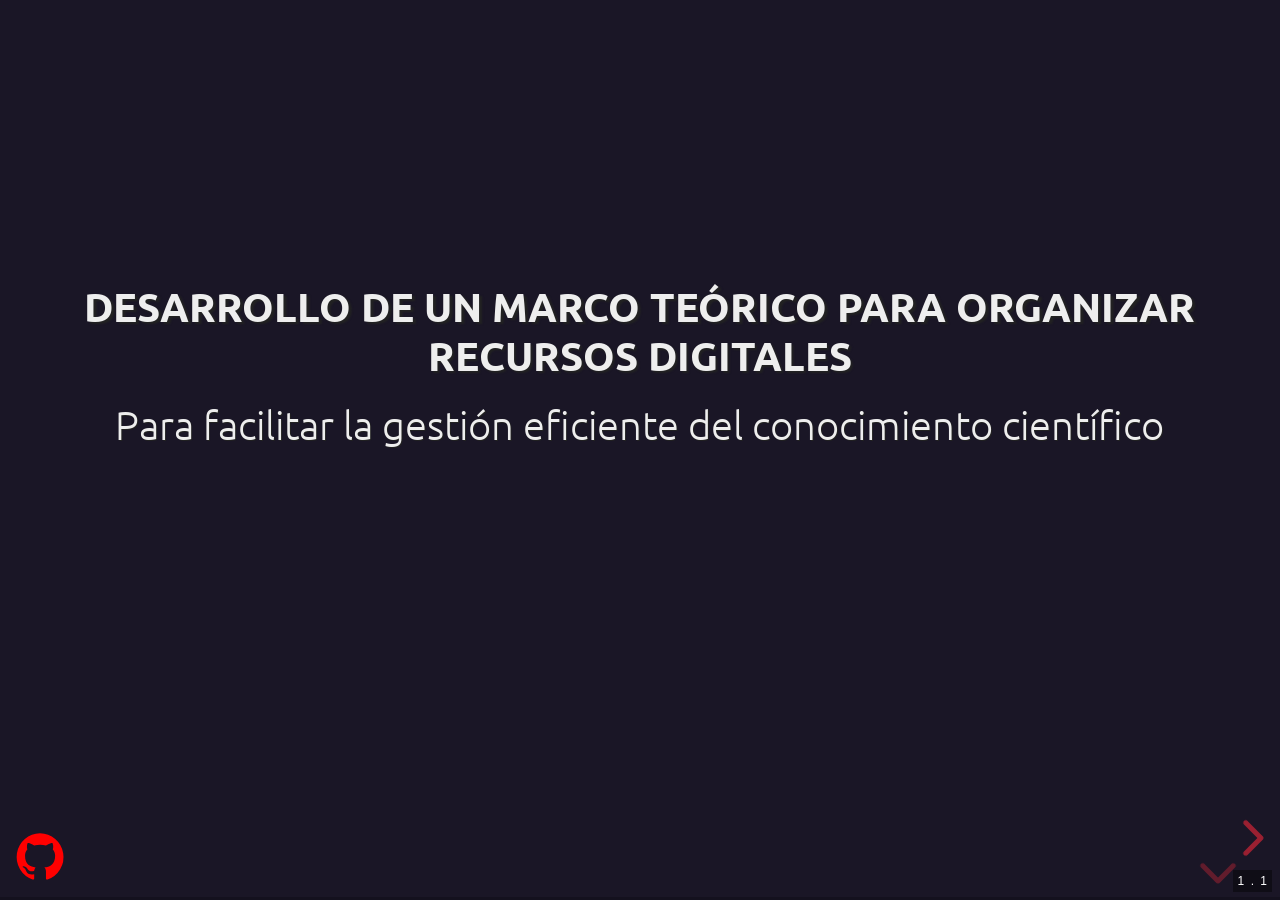
==== commit 67db6e32: "modificaciones" ====
--- a/ple.html
+++ b/ple.html
@@ -26,6 +26,7 @@
     <link rel="stylesheet" href="css/demo.css">
     <link rel="stylesheet" href="plugin/simplemenu/simplemenu.css">
     <link rel="stylesheet" href="dist/theme/blood.css" id="theme" />
+    <link rel="stylesheet" href="css/theme/black.css" id="theme" />
     <link rel="stylesheet" href="plugin/customcontrols/style.css">
     <link rel="stylesheet" href="plugin/chalkboard/style.css">
     <link rel="stylesheet" href="plugin/menu/menu.css">
@@ -35,9 +36,11 @@
     <!-- Theme used for syntax highlighted code -->
     <link
       rel="stylesheet"
-      href="reveal.js/plugin/highlight/monokai.css"
+      href="plugin/highlight/monokai.css"
       id="highlight-theme"
     />
+
+
      <!-- Custom Styles For Our Presentation -->
   <style>
  
@@ -86,11 +89,10 @@
   <body>
     <div class="reveal">
       
-      <!-- <a class="github-corner bottom" href="https://github.com/ernestobarrera" target="blank" title="Estoy en GitHub">
-      <svg xmlns="http://www.w3.org/2000/svg" viewBox="0 0 55 55">
-          <path fill="red" d="M27.5 11.2a16.3 16.3 0 0 0-5.1 31.7c.8.2 1.1-.3 1.1-.7v-2.8c-4.5 1-5.5-2.2-5.5-2.2-.7-1.9-1.8-2.4-1.8-2.4-1.5-1 .1-1 .1-1 1.6.1 2.5 1.7 2.5 1.7 1.5 2.5 3.8 1.8 4.7 1.4.2-1 .6-1.8 1-2.2-3.5-.4-7.3-1.8-7.3-8 0-1.8.6-3.3 1.6-4.4-.1-.5-.7-2.1.2-4.4 0 0 1.4-.4 4.5 1.7a15.6 15.6 0 0 1 8.1 0c3.1-2 4.5-1.7 4.5-1.7.9 2.3.3 4 .2 4.4 1 1 1.6 2.6 1.6 4.3 0 6.3-3.8 7.7-7.4 8 .6.6 1.1 1.6 1.1 3v4.6c0 .4.3.9 1.1.7a16.3 16.3 0 0 0-5.2-31.7"></path>
-      </svg></a> -->
-    
+      
+      <a class="github-corner bottom" href="https://github.com/ernestobarrera" target="blank" title="Estoy en GitHub">
+        <svg xmlns="http://www.w3.org/2000/svg" viewBox="0 0 55 55">
+            <path fill="red" d="M27.5 11.2a16.3 16.3 0 0 0-5.1 31.7c.8.2 1.1-.3 1.1-.7v-2.8c-4.5 1-5.5-2.2-5.5-2.2-.7-1.9-1.8-2.4-1.8-2.4-1.5-1 .1-1 .1-1 1.6.1 2.5 1.7 2.5 1.7 1.5 2.5 3.8 1.8 4.7 1.4.2-1 .6-1.8 1-2.2-3.5-.4-7.3-1.8-7.3-8 0-1.8.6-3.3 1.6-4.4-.1-.5-.7-2.1.2-4.4 0 0 1.4-.4 4.5 1.7a15.6 15.6 0 0 1 8.1 0c3.1-2 4.5-1.7 4.5-1.7.9 2.3.3 4 .2 4.4 1 1 1.6 2.6 1.6 4.3 0 6.3-3.8 7.7-7.4 8 .6.6 1.1 1.6 1.1 3v4.6c0 .4.3.9 1.1.7a16.3 16.3 0 0 0-5.2-31.7"></path>
    
    
       <!--esto parece sería del menú 
@@ -98,7 +100,8 @@
       <ul class="menu"></ul>
   </div> -->
       <div class="slides">
-
+       
+          </svg></a>
           <!-- presentación con landing y contexto -->
       <section>
         <section>
@@ -162,16 +165,17 @@
     <!-- cierre del div menú
        </div> -->
 
-    <script src="dist/reveal.js"></script>
-    <script src="plugin/notes/notes.js"></script>
-    <script src="plugin/markdown/markdown.js"></script>
-     <script src="plugin/highlight/highlight.js"></script>
-    <script src="plugin/zoom/zoom.js"></script>
-    <script src="plugin/search/search.js"></script>
-    <script src="js/reveal.js"></script>
-    <script src="plugin/chalkboard/plugin.js"></script>
-    <script src="plugin/customcontrols/plugin.js"></script>
-    <script src="plugin/menu/plugin.js"></script>
+  
+       <script src="dist/reveal.js"></script>
+       <script src="plugin/notes/notes.js"></script>
+       <script src="plugin/markdown/markdown.js"></script>
+        <script src="plugin/highlight/highlight.js"></script>
+       <script src="plugin/zoom/zoom.js"></script>
+       <script src="plugin/search/search.js"></script>
+       <script src="js/reveal.js"></script>
+       <script src="plugin/chalkboard/plugin.js"></script>
+       <script src="plugin/customcontrols/plugin.js"></script>
+       <script src="plugin/menu/plugin.js"></script>
     <script> 
     // More info about initialization & config:
       // - https://revealjs.com/initialization/
--- a/css/demo.css
+++ b/css/demo.css
@@ -0,0 +1,62 @@
+
+.slides {
+  opacity: 0;
+  -webkit-transition: opacity .5s ease;
+  -o-transition: opacity .5s ease;
+  transition: opacity .5s ease; }
+
+.reveal.ready .slides {
+  opacity: 1; }
+
+.backgrounds {
+  background: #1a1626; }
+
+.reveal code {
+  line-height: 1.5;
+  font-size: .66em; }
+
+.reveal pre, code {
+  background: #222D2F;
+  color: #ddd;
+  padding: 0.5rem 0.8rem;
+  border-radius: 0.5rem; }
+
+.reveal .hljs {
+  background: #222D2F; }
+
+code {
+  background: #2c3235;
+  background: #222D2F;
+  color: #ddd;
+  padding: 0.5rem 0.8rem;
+  border-radius: 0.5rem; }
+
+.reveal pre code {
+  max-height: 480px; }
+
+code.url {
+  background: #ddd;
+  color: #222D2F; }
+
+code.half {
+  color: rgba(255, 255, 255, 0.3); }
+
+hr {
+  width: 50%; }
+
+.small {
+  font-size: .66em; }
+
+a.github-corner {
+  position: absolute;
+  z-index: 1;
+  top: 0;
+  width: clamp(50px, 8vmax, 80px);
+  line-height: 0;
+  color: rgba(255, 255, 255, 0.5); }
+  a.github-corner.bottom {
+    top: auto;
+    bottom: 3px; }
+
+a.github-corner:hover {
+  color: white; }
--- a/plugin/highlight/monokai.css
+++ b/plugin/highlight/monokai.css
@@ -0,0 +1,71 @@
+/*
+Monokai style - ported by Luigi Maselli - http://grigio.org
+*/
+
+.hljs {
+  display: block;
+  overflow-x: auto;
+  padding: 0.5em;
+  background: #272822;
+  color: #ddd;
+}
+
+.hljs-tag,
+.hljs-keyword,
+.hljs-selector-tag,
+.hljs-literal,
+.hljs-strong,
+.hljs-name {
+  color: #f92672;
+}
+
+.hljs-code {
+  color: #66d9ef;
+}
+
+.hljs-class .hljs-title {
+  color: white;
+}
+
+.hljs-attribute,
+.hljs-symbol,
+.hljs-regexp,
+.hljs-link {
+  color: #bf79db;
+}
+
+.hljs-string,
+.hljs-bullet,
+.hljs-subst,
+.hljs-title,
+.hljs-section,
+.hljs-emphasis,
+.hljs-type,
+.hljs-built_in,
+.hljs-builtin-name,
+.hljs-selector-attr,
+.hljs-selector-pseudo,
+.hljs-addition,
+.hljs-variable,
+.hljs-template-tag,
+.hljs-template-variable {
+  color: #a6e22e;
+}
+
+.hljs-comment,
+.hljs-quote,
+.hljs-deletion,
+.hljs-meta {
+  color: #75715e;
+}
+
+.hljs-keyword,
+.hljs-selector-tag,
+.hljs-literal,
+.hljs-doctag,
+.hljs-title,
+.hljs-section,
+.hljs-type,
+.hljs-selector-id {
+  font-weight: bold;
+}
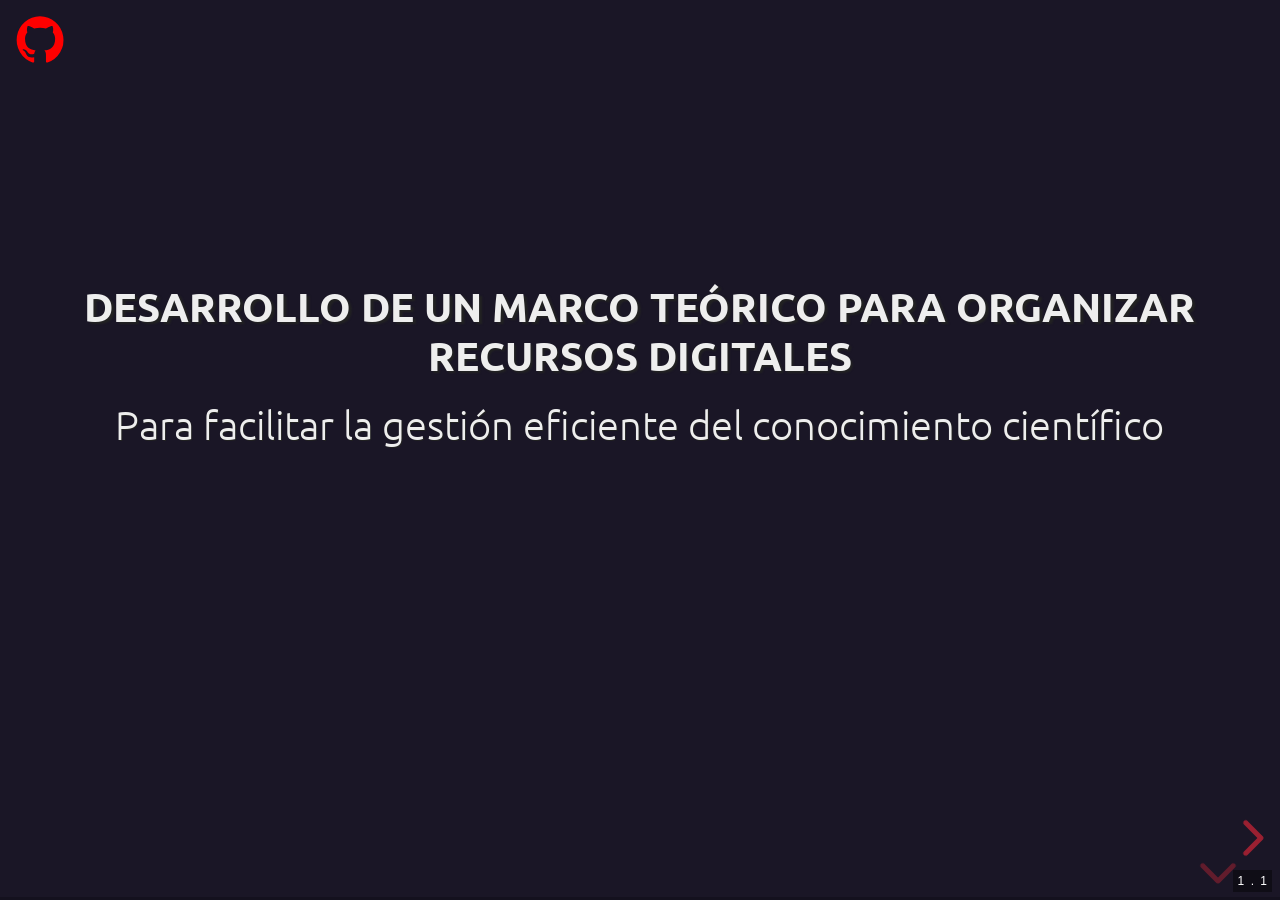
==== commit afd96c5b: "cambios en tema" ====
--- a/ple.html
+++ b/ple.html
@@ -90,7 +90,7 @@
     <div class="reveal">
       
       
-      <a class="github-corner bottom" href="https://github.com/ernestobarrera" target="blank" title="Estoy en GitHub">
+      <a class="github-corner" href="https://github.com/ernestobarrera" target="blank" title="Estoy en GitHub">
         <svg xmlns="http://www.w3.org/2000/svg" viewBox="0 0 55 55">
             <path fill="red" d="M27.5 11.2a16.3 16.3 0 0 0-5.1 31.7c.8.2 1.1-.3 1.1-.7v-2.8c-4.5 1-5.5-2.2-5.5-2.2-.7-1.9-1.8-2.4-1.8-2.4-1.5-1 .1-1 .1-1 1.6.1 2.5 1.7 2.5 1.7 1.5 2.5 3.8 1.8 4.7 1.4.2-1 .6-1.8 1-2.2-3.5-.4-7.3-1.8-7.3-8 0-1.8.6-3.3 1.6-4.4-.1-.5-.7-2.1.2-4.4 0 0 1.4-.4 4.5 1.7a15.6 15.6 0 0 1 8.1 0c3.1-2 4.5-1.7 4.5-1.7.9 2.3.3 4 .2 4.4 1 1 1.6 2.6 1.6 4.3 0 6.3-3.8 7.7-7.4 8 .6.6 1.1 1.6 1.1 3v4.6c0 .4.3.9 1.1.7a16.3 16.3 0 0 0-5.2-31.7"></path>
    
@@ -329,7 +329,7 @@
         preloadIframes: true,
         hash: true,
        // Learn about plugins: https://revealjs.com/plugins/
-        plugins: [ RevealMarkdown, RevealHighlight, RevealNotes,  RevealZoom, RevealSearch, RevealChalkboard],
+        plugins: [ RevealMarkdown, RevealHighlight, RevealNotes,  RevealZoom, RevealSearch, RevealChalkboard ],
         slideNumber: true
         
         	   
--- a/plugin/simplemenu/simplemenu.css
+++ b/plugin/simplemenu/simplemenu.css
@@ -0,0 +1,108 @@
+.menubar {
+  -webkit-transition: -webkit-transform 0.8s cubic-bezier(0.26, 0.86, 0.44, 0.985);
+  transition: -webkit-transform 0.8s cubic-bezier(0.26, 0.86, 0.44, 0.985);
+  -o-transition: transform 0.8s cubic-bezier(0.26, 0.86, 0.44, 0.985);
+  transition: transform 0.8s cubic-bezier(0.26, 0.86, 0.44, 0.985);
+  transition: transform 0.8s cubic-bezier(0.26, 0.86, 0.44, 0.985), -webkit-transform 0.8s cubic-bezier(0.26, 0.86, 0.44, 0.985);
+  -webkit-transform: translateY(-100%);
+      -ms-transform: translateY(-100%);
+          transform: translateY(-100%);
+  margin-top: -1px;
+  z-index: 2;
+  padding: .3em;
+  position: absolute;
+  -webkit-box-sizing: border-box;
+          box-sizing: border-box;
+  display: -webkit-box;
+  display: -ms-flexbox;
+  display: flex;
+  -webkit-box-pack: justify;
+      -ms-flex-pack: justify;
+          justify-content: space-between;
+  width: 100%;
+  font-size: 2.7vmin;
+  line-height: 1;
+  border-bottom: 1px solid rgba(255, 255, 255, 0.5); }
+  .menubar.bottom {
+    -webkit-transform: translateY(100%);
+        -ms-transform: translateY(100%);
+            transform: translateY(100%); }
+  body:not(.hide-menubar) .reveal.ready:not(.hide-menubar) .menubar {
+    -webkit-transform: translateY(0);
+        -ms-transform: translateY(0);
+            transform: translateY(0); }
+  .print-pdf .menubar {
+    -webkit-transform: translateY(0);
+        -ms-transform: translateY(0);
+            transform: translateY(0); }
+  [data-state="hide-menubar"] + .menubar {
+    -webkit-transform: translateY(-100%);
+        -ms-transform: translateY(-100%);
+            transform: translateY(-100%); }
+    [data-state="hide-menubar"] + .menubar.bottom {
+      -webkit-transform: translateY(100%);
+          -ms-transform: translateY(100%);
+              transform: translateY(100%); }
+  .menubar > * {
+    padding: .4em .6em; }
+    .menubar > *:first-child, .menubar > *:last-child {
+      -ms-flex-negative: 0;
+          flex-shrink: 0; }
+    .menubar > *:first-child {
+      margin-right: auto; }
+    .menubar > *:last-child {
+      margin-left: auto; }
+    .menubar > *:first-child:last-child {
+      -webkit-box-flex: 0;
+          -ms-flex: none;
+              flex: none; }
+      .menubar > *:first-child:last-child.left {
+        margin-left: 0; }
+      .menubar > *:first-child:last-child.right {
+        margin-right: 0; }
+  .menubar a {
+       /*  color: inherit; */
+   color:rgb(255, 90, 1);
+    opacity: 0.5; }
+    .menubar a:hover {
+      color: inherit;
+      opacity: 0.75; }
+  .menubar > ul {
+    display: -webkit-box;
+    display: -ms-flexbox;
+    display: flex;
+    -ms-flex-wrap: wrap;
+        flex-wrap: wrap;
+    -webkit-box-orient: horizontal;
+    -webkit-box-direction: normal;
+        -ms-flex-direction: row;
+            flex-direction: row;
+    -webkit-box-pack: center;
+        -ms-flex-pack: center;
+            justify-content: center;
+    -webkit-box-align: center;
+        -ms-flex-align: center;
+            align-items: center;
+    list-style-type: none;
+    padding: 0;
+    margin: 0 auto; }
+    .menubar > ul li {
+      padding: .4em 1em;
+      text-align: center; }
+      .menubar > ul li + li {
+        margin: 0; }
+    .menubar > ul li.active a {
+      opacity: 1;
+      -webkit-font-smoothing: subpixel-antialiased;
+      -moz-osx-font-smoothing: grayscale; }
+
+.slides ~ .menubar, .menubar.bottom {
+  top: auto;
+  bottom: 0;
+  border-top: 1px solid rgba(255, 255, 255, 0.5);
+  border-bottom: none;
+  margin-top: 0;
+  margin-bottom: -1px; }
+
+.slides ~ .menubar ~ .controls {
+  margin-bottom: 6vmin; }
